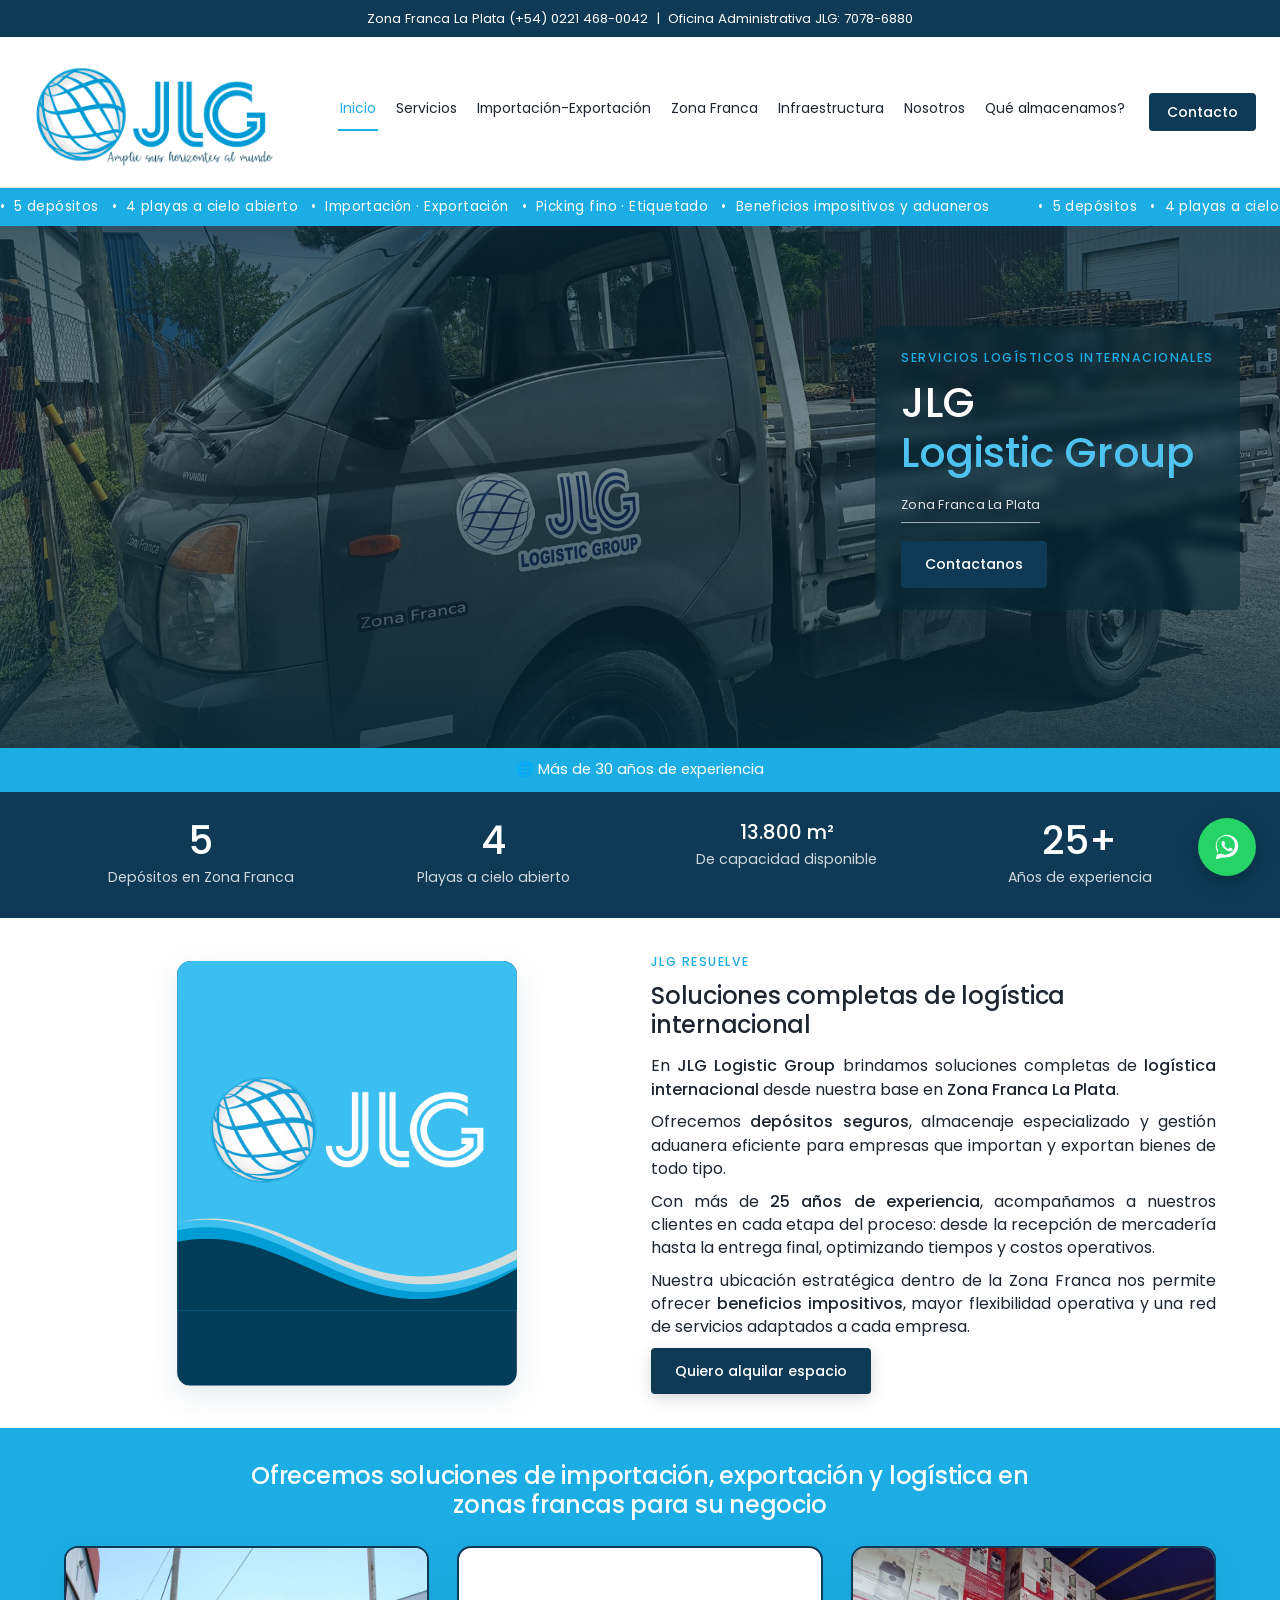
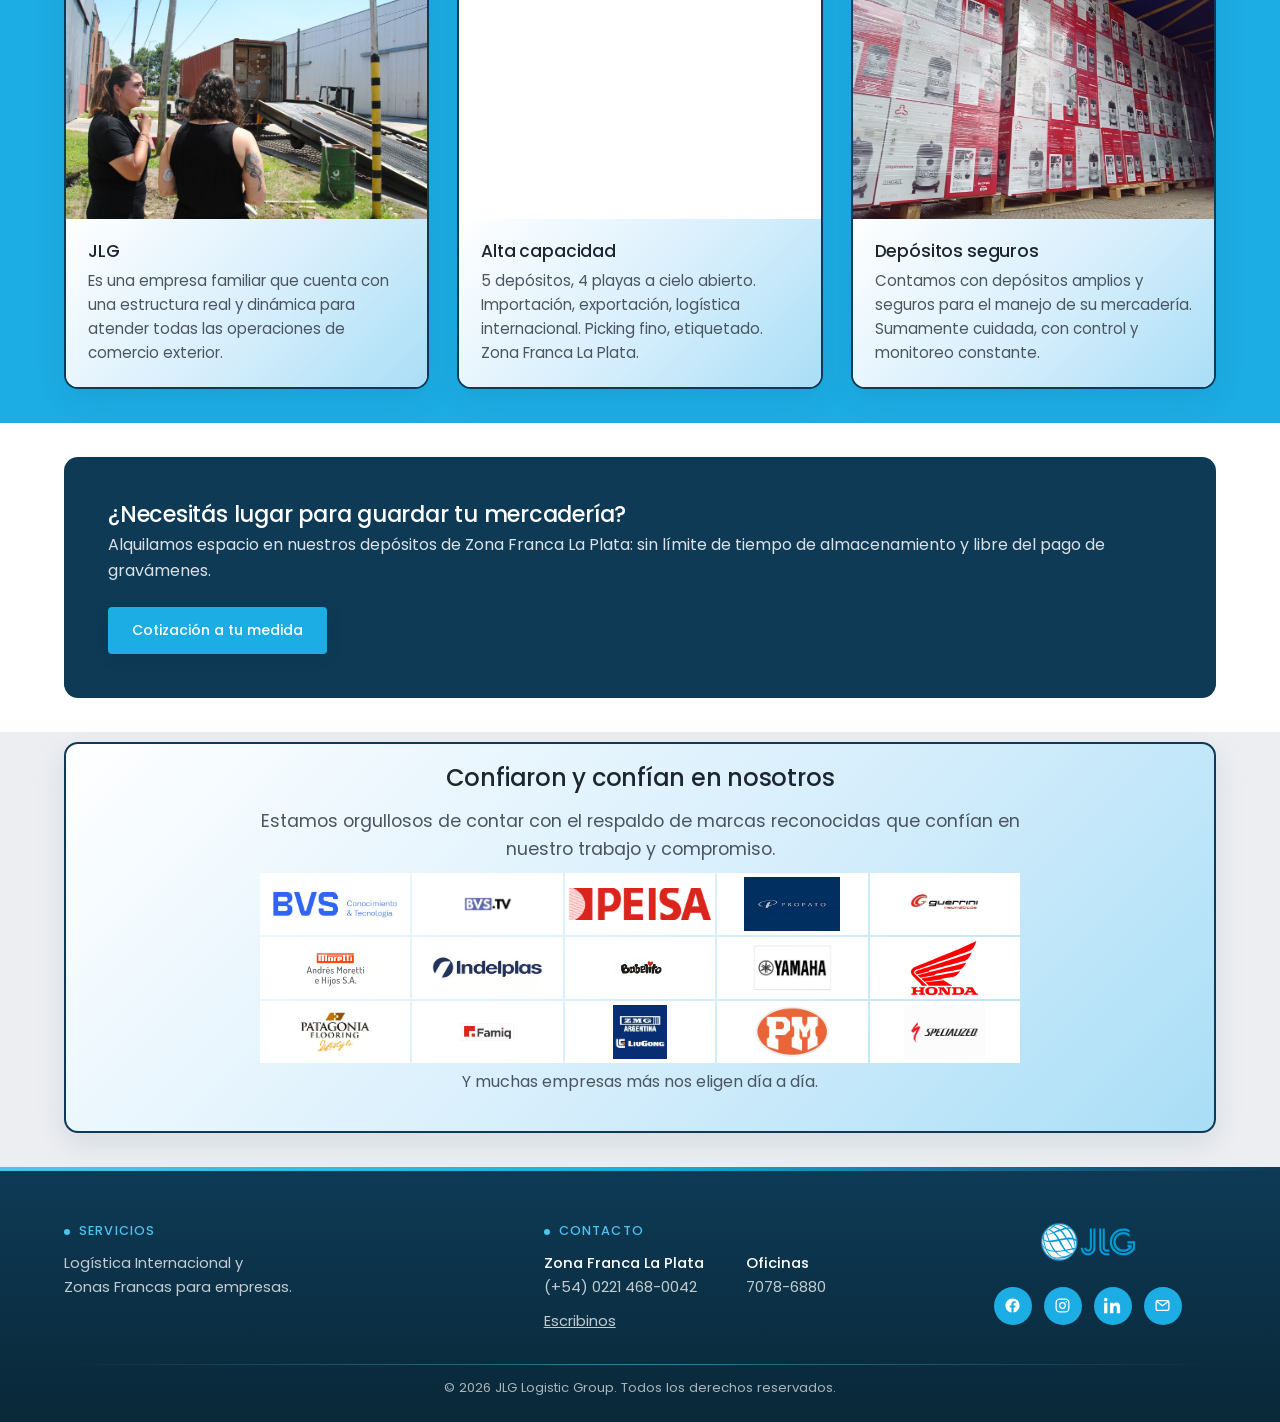
==== index.html @ 5d058553 "Renombra el link de navegacion Almacenamos a 'Que almacenamos?'" ====
<!doctype html>
<html lang="es-AR">
<head>
<meta charset="UTF-8">
<meta name="viewport" content="width=device-width, initial-scale=1.0">
<title>JLG Logistic Group | Depósitos en Zona Franca La Plata</title>
<meta name="description" content="JLG Logistic Group: alquiler de espacio en depósitos, logística internacional, importación y exportación en Zona Franca La Plata. Más de 25 años de experiencia.">
<link rel="preconnect" href="https://fonts.googleapis.com">
<link href="https://fonts.googleapis.com/css2?family=Poppins:wght@400;500;600;700;800&family=Sacramento&display=swap" rel="stylesheet">
<link rel="stylesheet" href="css/style.css">
</head>
<body>

<div class="topbar">
  <div class="container">
    <div>Zona Franca La Plata (+54) 0221 468-0042 &nbsp;|&nbsp; Oficina Administrativa JLG: 7078-6880</div>
  </div>
</div>

<header class="site-header">
  <div class="container">
    <a href="index.html" class="brand">
      <img src="assets/img/logo/logo-nav.png" alt="JLG Logistic Group">
    </a>
    <button class="nav-toggle" aria-label="Abrir menú">
      <span></span><span></span><span></span>
    </button>
    <nav class="main-nav">
      <div class="nav-row">
        <a href="index.html" class="active">Inicio</a>
        <a href="servicios.html">Servicios</a>
        <a href="importacion-exportacion.html">Importación-Exportación</a>
        <a href="zona-franca.html">Zona Franca</a>
        <a href="infraestructura.html">Infraestructura</a>
        <a href="nosotros.html">Nosotros</a>
        <a href="almacenamos.html">Qué almacenamos?</a>
        <a href="contacto.html">Contacto</a>
      </div>
    </nav>
  </div>
</header>

<div class="dolar-widget" id="dolarWidget">
  <div class="dolar-widget-head">💵 Dólar Mayorista</div>
  <div class="dolar-widget-row"><span>Compra</span><strong id="dolarCompra">--</strong></div>
  <div class="dolar-widget-row"><span>Venta</span><strong id="dolarVenta">--</strong></div>
  <div class="dolar-widget-foot" id="dolarFecha">Actualizando...</div>
</div>

<section class="hero" style="background-image:url('assets/img/hero/hero-camioneta.jpg');">
  <div class="hero-ribbon">
    <div class="marquee-track">
      <span>&bull;&nbsp; 5 depósitos &nbsp; &bull;&nbsp; 4 playas a cielo abierto &nbsp; &bull;&nbsp; Importación · Exportación &nbsp; &bull;&nbsp; Picking fino · Etiquetado &nbsp; &bull;&nbsp; Beneficios impositivos y aduaneros &nbsp;</span>
      <span>&bull;&nbsp; 5 depósitos &nbsp; &bull;&nbsp; 4 playas a cielo abierto &nbsp; &bull;&nbsp; Importación · Exportación &nbsp; &bull;&nbsp; Picking fino · Etiquetado &nbsp; &bull;&nbsp; Beneficios impositivos y aduaneros &nbsp;</span>
    </div>
  </div>
  <div class="container">
    <div class="hero-inner">
      <span class="eyebrow">Servicios Logísticos Internacionales</span>
      <h1>JLG<br><span class="accent">Logistic Group</span></h1>
      <p class="hero-subtitle">Zona Franca La Plata</p>
      <div class="hero-actions">
        <a href="contacto.html" class="btn btn-primary">Contactanos</a>
      </div>
    </div>
  </div>
</section>

<section class="info-bar">
  <div class="container">
    <ul class="info-bar-list">
      <li class="no-bullet">🌐 Más de 30 años de experiencia</li>
    </ul>
  </div>
</section>

<section class="section bg-blue-dark" style="padding: 30px 0;">
  <div class="container">
    <div class="stat-strip">
      <div class="stat"><div class="stat-num">5</div><div class="stat-label">Depósitos en Zona Franca</div></div>
      <div class="stat"><div class="stat-num">4</div><div class="stat-label">Playas a cielo abierto</div></div>
      <div class="stat"><div class="stat-num stat-num-sm">13.800 m²</div><div class="stat-label">De capacidad disponible</div></div>
      <div class="stat"><div class="stat-num">25+</div><div class="stat-label">Años de experiencia</div></div>
    </div>
  </div>
</section>

<section class="section">
  <div class="container">
    <div class="split">
      <div class="split-media">
        <img src="assets/img/logo/esta-es.svg" alt="JLG Logistic Group" style="max-width:340px; margin:0 auto; display:block;">
      </div>
      <div>
        <span class="eyebrow">JLG resuelve</span>
        <h2>Soluciones completas de logística internacional</h2>
        <div class="tight-text justify-text" style="line-height: 1.45;">
          <p>En <strong>JLG Logistic Group</strong> brindamos soluciones completas de <strong>logística internacional</strong> desde nuestra base en <strong>Zona Franca La Plata</strong>.</p>
          <p>Ofrecemos <strong>depósitos seguros</strong>, almacenaje especializado y gestión aduanera eficiente para empresas que importan y exportan bienes de todo tipo.</p>
          <p>Con más de <strong>25 años de experiencia</strong>, acompañamos a nuestros clientes en cada etapa del proceso: desde la recepción de mercadería hasta la entrega final, optimizando tiempos y costos operativos.</p>
          <p>Nuestra ubicación estratégica dentro de la Zona Franca nos permite ofrecer <strong>beneficios impositivos</strong>, mayor flexibilidad operativa y una red de servicios adaptados a cada empresa.</p>
        </div>
        <a href="almacenamos.html" class="btn btn-primary">Quiero alquilar espacio</a>
      </div>
    </div>
  </div>
</section>

<section class="section bg-blue">
  <div class="container">
    <div class="section-head">
      <h2>Ofrecemos soluciones de importación, exportación y logística en zonas francas para su negocio</h2>
    </div>
    <div class="grid grid-3">
      <div class="card card-accent">
        <img src="assets/img/galeria/duenos3.jpg" alt="Equipo JLG, empresa familiar">
        <div class="card-body">
          <h3>JLG</h3>
          <p>Es una empresa familiar que cuenta con una estructura real y dinámica para atender todas las operaciones de comercio exterior.</p>
        </div>
      </div>
      <div class="card card-accent">
        <video src="assets/video/almacenamiento.mp4" autoplay muted loop playsinline></video>
        <div class="card-body">
          <h3>Alta capacidad</h3>
          <p>5 depósitos, 4 playas a cielo abierto. Importación, exportación, logística internacional. Picking fino, etiquetado. Zona Franca La Plata.</p>
        </div>
      </div>
      <div class="card card-accent">
        <img src="assets/img/galeria/deposito-pallets-01.jpg" alt="Depósitos seguros">
        <div class="card-body">
          <h3>Depósitos seguros</h3>
          <p>Contamos con depósitos amplios y seguros para el manejo de su mercadería. Sumamente cuidada, con control y monitoreo constante.</p>
        </div>
      </div>
    </div>
  </div>
</section>

<section class="section">
  <div class="container">
    <div class="cta-banner">
      <div>
        <h3>¿Necesitás lugar para guardar tu mercadería?</h3>
        <p>Alquilamos espacio en nuestros depósitos de Zona Franca La Plata: sin límite de tiempo de almacenamiento y libre del pago de gravámenes.</p>
      </div>
      <a href="almacenamos.html" class="btn btn-blue">Cotización a tu medida</a>
    </div>
  </div>
</section>

<section class="section bg-gray" style="padding-top:10px;">
  <div class="container text-center">
    <div class="trust-card">
    <div class="section-head">
      <h2>Confiaron y confían en nosotros</h2>
      <p class="lead" style="margin:0 auto;">Estamos orgullosos de contar con el respaldo de marcas reconocidas que confían en nuestro trabajo y compromiso.</p>
    </div>
    <div class="brand-logo-grid">
      <div class="brand-logo"><img src="assets/img/marcas/bvs.avif" alt="BVS Conocimiento y Tecnología"></div>
      <div class="brand-logo"><img src="assets/img/marcas/bvs-tv.png" alt="BVS.TV"></div>
      <div class="brand-logo"><img src="assets/img/marcas/peisa.avif" alt="PEISA"></div>
      <div class="brand-logo"><img src="assets/img/marcas/propato.avif" alt="Propato"></div>
      <div class="brand-logo"><img src="assets/img/marcas/guerrini.avif" alt="Guerrini Neumáticos"></div>
      <div class="brand-logo" style="overflow:hidden;"><img src="assets/img/marcas/andres-moretti.avif" alt="Andrés Moretti e Hijos S.A." style="transform:scale(1.8);"></div>
      <div class="brand-logo"><img src="assets/img/marcas/indelplas.avif" alt="Indelplas"></div>
      <div class="brand-logo"><img src="assets/img/marcas/babelito.avif" alt="Babelito"></div>
      <div class="brand-logo"><img src="assets/img/marcas/yamaha.avif" alt="Yamaha"></div>
      <div class="brand-logo"><img src="assets/img/marcas/honda.svg" alt="Honda"></div>
      <div class="brand-logo"><img src="assets/img/marcas/patagonia-flooring.avif" alt="Patagonia Flooring"></div>
      <div class="brand-logo"><img src="assets/img/marcas/famiq.avif" alt="Famiq"></div>
      <div class="brand-logo"><img src="assets/img/marcas/zmg-liugong.avif" alt="ZMG LiuGong Argentina"></div>
      <div class="brand-logo"><img src="assets/img/marcas/pm.avif" alt="PM"></div>
      <div class="brand-logo"><img src="assets/img/marcas/specialized.avif" alt="Specialized"></div>
    </div>
    <p style="margin-top:6px; color:var(--text-soft);">Y muchas empresas más nos eligen día a día.</p>
    </div>
  </div>
</section>

<footer class="site-footer">
  <div class="container">
    <div class="footer-grid">
      <div>
        <h4>Servicios</h4>
        <p>Logística Internacional y<br>Zonas Francas para empresas.</p>
      </div>
      <div>
        <h4>Contacto</h4>
        <div class="footer-contact-split"><div><strong>Zona Franca La Plata</strong>(+54) 0221 468-0042</div><div><strong>Oficinas</strong>7078-6880</div></div>
        <p><a href="contacto.html" style="text-decoration:underline;">Escribinos</a></p>
      </div>
      <div>
        <div class="footer-logo"><img src="assets/img/logo/logo-principal.svg" alt="JLG"></div>
        <div class="footer-social">
          <a href="https://www.facebook.com/JLGZonaFranca" target="_blank" rel="noopener" aria-label="Facebook"><svg viewBox="0 0 24 24"><path d="M22 12.06C22 6.51 17.52 2 12 2S2 6.51 2 12.06c0 5 3.66 9.15 8.44 9.94v-7.03H7.9v-2.91h2.54V9.85c0-2.51 1.49-3.9 3.77-3.9 1.09 0 2.24.2 2.24.2v2.46h-1.26c-1.24 0-1.63.77-1.63 1.56v1.87h2.78l-.44 2.91h-2.34V22c4.78-.79 8.44-4.94 8.44-9.94Z"/></svg></a>
          <a href="https://www.instagram.com/jlg_zonafranca" target="_blank" rel="noopener" aria-label="Instagram"><svg viewBox="0 0 24 24"><rect x="3" y="3" width="18" height="18" rx="5" fill="none" stroke="white" stroke-width="1.8"/><circle cx="12" cy="12" r="4" fill="none" stroke="white" stroke-width="1.8"/><circle cx="17.3" cy="6.7" r="1.1" stroke="none"/></svg></a>
          <a href="https://www.linkedin.com/company/107003722" target="_blank" rel="noopener" aria-label="LinkedIn"><svg viewBox="0 0 24 24"><path d="M4.98 3.5C4.98 4.88 3.87 6 2.5 6S0 4.88 0 3.5 1.12 1 2.5 1s2.48 1.12 2.48 2.5ZM.22 8.25h4.56V23H.22V8.25ZM8.5 8.25h4.37v2.02h.06c.61-1.15 2.1-2.37 4.32-2.37 4.62 0 5.47 3.04 5.47 6.99V23h-4.56v-6.86c0-1.64-.03-3.75-2.29-3.75-2.29 0-2.64 1.79-2.64 3.63V23H8.5V8.25Z"/></svg></a>
          <a href="mailto:jlgdeposito@clientes.iwinds.com.ar" aria-label="Email"><svg viewBox="0 0 24 24"><rect x="3" y="5" width="18" height="14" rx="2" fill="none" stroke="white" stroke-width="1.8"/><path d="M4 6.5l8 6 8-6" fill="none" stroke="white" stroke-width="1.8" stroke-linecap="round" stroke-linejoin="round"/></svg></a>
        </div>
      </div>
    </div>
    <div class="footer-bottom">
      <span>© <span data-year>2026</span> JLG Logistic Group. Todos los derechos reservados.</span>
    </div>
  </div>
</footer>

<a class="whatsapp-float" href="https://wa.me/5492214680042" target="_blank" rel="noopener" aria-label="WhatsApp">
  <svg viewBox="0 0 32 32"><path d="M16.001 3C9.373 3 4 8.373 4 15c0 2.386.696 4.61 1.897 6.484L4 29l7.723-1.858A11.94 11.94 0 0 0 16.001 27C22.628 27 28 21.627 28 15S22.628 3 16.001 3zm0 21.7c-1.99 0-3.85-.56-5.43-1.53l-.39-.23-4.58 1.1 1.12-4.46-.25-.4a9.63 9.63 0 0 1-1.47-5.15c0-5.35 4.35-9.7 9.7-9.7 5.35 0 9.7 4.35 9.7 9.7 0 5.35-4.35 9.7-9.7 9.7zm5.32-7.27c-.29-.15-1.72-.85-1.99-.95-.27-.1-.46-.15-.66.15-.2.29-.76.95-.93 1.14-.17.2-.34.22-.63.07-.29-.15-1.22-.45-2.32-1.43-.86-.77-1.44-1.71-1.61-2-.17-.29-.02-.45.13-.6.13-.13.29-.34.44-.51.15-.17.2-.29.29-.49.1-.2.05-.37-.02-.51-.07-.15-.66-1.59-.9-2.18-.24-.57-.48-.49-.66-.5-.17-.01-.37-.01-.56-.01-.2 0-.51.07-.78.37-.27.29-1.02 1-1.02 2.44s1.05 2.83 1.19 3.02c.15.2 2.06 3.15 5 4.42.7.3 1.24.48 1.67.61.7.22 1.34.19 1.84.11.56-.08 1.72-.7 1.96-1.38.24-.68.24-1.26.17-1.38-.07-.12-.26-.2-.55-.34z"/></svg>
</a>

<script src="js/main.js"></script>
</body>
</html>
---- css/style.css ----
/* ==========================================================================
   JLG Logistic Group — Design system
   ========================================================================== */

:root {
  --blue: #1CADE4;
  --blue-light: #4FC3F0;
  --blue-pale: #E6F7FD;
  --blue-dark: #0E3A56;
  --blue-darker: #092838;
  --gray-bg: #ECEEF1;
  --gray-mid: #6B7785;
  --white: #FFFFFF;
  --text: #1C2530;
  --text-soft: #4A5561;
  --border: #DCE1E6;
  --radius: 14px;
  --radius-sm: 8px;
  --shadow: 0 10px 30px rgba(14, 58, 86, 0.10);
  --shadow-sm: 0 4px 14px rgba(14, 58, 86, 0.08);
  --font: 'Poppins', 'Segoe UI', Arial, sans-serif;
  --font-script: 'Sacramento', cursive;
  --container: 1200px;
}

* { box-sizing: border-box; }
html { scroll-behavior: smooth; }

body {
  margin: 0;
  font-family: var(--font);
  color: var(--text);
  background: var(--white);
  line-height: 1.6;
  -webkit-font-smoothing: antialiased;
}

img { max-width: 100%; display: block; }
a { color: inherit; text-decoration: none; }
ul { margin: 0; padding: 0; list-style: none; }
h1, h2, h3, h4 { margin: 0 0 .6em; font-weight: 500; line-height: 1.2; letter-spacing: -.01em; }
strong, b { font-weight: 500; }
p { margin: 0 0 1em; hyphens: auto; }
.justify-text p { text-align: justify; text-justify: inter-word; }

.container {
  width: 100%;
  max-width: var(--container);
  margin: 0 auto;
  padding: 0 24px;
}

/* ---------- Top info bar ---------- */
.topbar {
  background: var(--blue-dark);
  color: var(--white);
  font-size: .82rem;
}
.topbar .container {
  display: flex;
  justify-content: center;
  align-items: center;
  flex-wrap: wrap;
  gap: 6px;
  padding-top: 8px;
  padding-bottom: 8px;
}
.topbar a { color: var(--white); }
.topbar .topbar-usd { opacity: .9; white-space: nowrap; }

/* Animated ribbon overlaid on hero images */
.hero-ribbon {
  position: absolute;
  top: 0; left: 0; right: 0;
  z-index: 3;
  background: var(--blue);
  height: 38px;
  overflow: hidden;
}
.hero-ribbon > span {
  position: absolute;
  top: 50%;
  left: -100%;
  transform: translateY(-50%);
  white-space: nowrap;
  color: var(--white);
  font-weight: 400;
  font-size: .85rem;
  letter-spacing: .03em;
  animation: topbar-marquee-right 16s linear infinite;
}
@keyframes topbar-marquee-right {
  from { left: -100%; }
  to   { left: 100%; }
}

/* Long-content marquee (duplicated track, seamless loop regardless of text length) */
.marquee-track {
  position: absolute;
  top: 50%;
  left: 0;
  display: flex;
  white-space: nowrap;
  transform: translateY(-50%);
  animation: marquee-scroll 22s linear infinite;
}
.marquee-track span {
  display: inline-block;
  padding-right: 40px;
  color: var(--white);
  font-weight: 400;
  font-size: .85rem;
  letter-spacing: .03em;
}
@keyframes marquee-scroll {
  from { transform: translateY(-50%) translateX(0); }
  to   { transform: translateY(-50%) translateX(-50%); }
}

/* ---------- Header / nav ---------- */
.site-header {
  background: var(--white);
  border-bottom: 1px solid var(--border);
  position: sticky;
  top: 0;
  z-index: 100;
}
.site-header .container {
  display: flex;
  align-items: center;
  justify-content: space-between;
  padding-top: 10px;
  padding-bottom: 10px;
  gap: 20px;
  max-width: 1320px;
}
.brand {
  display: flex;
  align-items: center;
  gap: 10px;
}
.brand img { height: 130px; width: auto; }

nav.main-nav {
  display: flex;
  flex-direction: column;
  align-items: flex-end;
  gap: 6px;
}
.nav-row {
  display: flex;
  gap: 16px;
  flex-wrap: wrap;
  justify-content: flex-end;
}
.nav-row a {
  font-size: .87rem;
  font-weight: 400;
  color: var(--text);
  white-space: nowrap;
  padding: 4px 2px;
  border-bottom: 2px solid transparent;
  transition: color .15s, border-color .15s;
}
.nav-row a:hover,
.nav-row a.active {
  color: var(--blue);
  border-color: var(--blue);
}
.nav-row a:last-child {
  background: var(--blue-dark);
  color: var(--white);
  font-weight: 500;
  padding: 8px 18px;
  border-radius: 4px;
  border-bottom: none;
  margin-left: 6px;
}
.nav-row a:last-child:hover,
.nav-row a:last-child.active {
  background: var(--blue);
  color: var(--white);
  border-bottom: none;
}

.nav-toggle {
  display: none;
  background: none;
  border: none;
  cursor: pointer;
  padding: 8px;
}
.nav-toggle span {
  display: block;
  width: 26px;
  height: 3px;
  background: var(--blue-dark);
  margin: 5px 0;
  border-radius: 2px;
}

/* ---------- Buttons ---------- */
.btn {
  display: inline-flex;
  align-items: center;
  justify-content: center;
  gap: 8px;
  padding: 10px 22px;
  border-radius: 4px;
  font-weight: 500;
  font-size: .88rem;
  cursor: pointer;
  border: 2px solid transparent;
  box-shadow: 0 4px 14px rgba(9, 40, 56, .18);
  transition: transform .15s ease, box-shadow .15s ease, background .15s ease, color .15s ease;
}
.btn:hover { transform: translateY(-2px); box-shadow: 0 8px 20px rgba(9, 40, 56, .24); }
.btn-primary {
  background: var(--blue-dark);
  color: var(--white);
}
.btn-primary:hover { background: var(--blue); box-shadow: var(--shadow); }
.btn-light {
  background: var(--white);
  color: var(--blue-dark);
}
.btn-light:hover { box-shadow: var(--shadow); }
.btn-outline {
  background: transparent;
  border-color: var(--white);
  color: var(--white);
}
.btn-outline:hover { background: var(--white); color: var(--blue-dark); }
.btn-blue {
  background: var(--blue);
  color: var(--white);
}
.btn-blue:hover { background: var(--blue-dark); box-shadow: var(--shadow); }

/* ---------- Sections / helpers ---------- */
.section { padding: 34px 0; }
.section-tight { padding: 30px 0; }
.bg-blue { background: var(--blue); color: var(--white); }
.bg-blue-dark { background: var(--blue-dark); color: var(--white); }
.bg-gray { background: var(--gray-bg); }
.bg-pale { background: var(--blue-pale); }
.text-center { text-align: center; }
.eyebrow {
  text-transform: uppercase;
  letter-spacing: .12em;
  font-size: .78rem;
  font-weight: 500;
  color: var(--blue);
  margin-bottom: 10px;
  display: block;
}
.bg-blue .eyebrow, .bg-blue-dark .eyebrow { color: var(--white); opacity: .85; }
.lead {
  font-size: 1.1rem;
  color: var(--text-soft);
  max-width: 760px;
}
.section-head { max-width: 780px; margin: 0 auto 26px; text-align: center; }
.section-head.left { margin-left: 0; text-align: left; }
.section-head.boxed {
  max-width: 980px;
  margin-bottom: 12px;
  background: var(--blue-dark);
  color: var(--white);
  border: 1px solid var(--blue-darker);
  border-radius: var(--radius);
  box-shadow: 0 10px 30px rgba(9,40,56,.3);
  padding: 26px 36px;
}
.section-head.boxed p { color: rgba(255,255,255,.9); line-height: 1.45; }
.section-head.boxed strong { color: var(--white); }
.section-head.boxed h2 {
  position: relative;
  padding-bottom: 16px;
  margin-bottom: 16px;
}
.section-head.boxed h2::after {
  content: "";
  position: absolute;
  bottom: 0; left: 0;
  width: 100%; height: 1px;
  background: linear-gradient(90deg, transparent, rgba(255,255,255,.85) 50%, transparent);
}

/* ---------- Hero ---------- */
.hero {
  position: relative;
  min-height: 560px;
  display: flex;
  align-items: center;
  color: var(--white);
  background-size: cover;
  background-position: center;
  overflow: hidden;
}
.hero::before {
  content: "";
  position: absolute;
  inset: 0;
  background: linear-gradient(180deg, rgba(9,40,56,.78) 0%, rgba(9,40,56,.55) 45%, rgba(9,40,56,.85) 100%);
}
.hero .container { position: relative; z-index: 1; display: flex; justify-content: flex-end; }
.hero-inner {
  max-width: 440px;
  background: rgba(9, 40, 56, .55);
  backdrop-filter: blur(6px);
  -webkit-backdrop-filter: blur(6px);
  padding: 22px 26px;
  border-radius: 6px;
  margin-right: -24px;
}
.hero h1 {
  font-size: clamp(1.8rem, 3.5vw, 2.6rem);
  margin-bottom: .3em;
}
.hero .accent {
  color: var(--blue-light);
}
.hero-list {
  margin: 20px 0 26px;
  font-size: .9rem;
}
.hero-list li { margin-bottom: 6px; padding-left: 22px; position: relative; }
.hero-list li::before {
  content: "";
  position: absolute;
  left: 0; top: 3px;
  width: 14px; height: 14px;
  background-image: url('../assets/img/vineta-jlg.svg');
  background-size: contain;
  background-repeat: no-repeat;
}
.hero-subtitle {
  display: inline-block;
  font-size: .8rem;
  color: rgba(255,255,255,.85);
  margin: -4px 0 18px;
  padding-bottom: 7px;
  letter-spacing: .02em;
  border-bottom: 1px solid rgba(255,255,255,.6);
}
.hero-actions { display: flex; gap: 14px; flex-wrap: wrap; }

/* Celeste info bar below the homepage hero image */
.info-bar {
  background: var(--blue);
  padding: 10px 0;
}
.info-bar-list {
  display: flex;
  flex-wrap: wrap;
  justify-content: center;
  gap: 10px 36px;
}
.info-bar-list li {
  position: relative;
  padding-left: 20px;
  color: var(--white);
  font-size: .92rem;
}
.info-bar-list li::before {
  content: "";
  position: absolute;
  left: 0; top: 1px;
  width: 14px; height: 14px;
  background-image: url('../assets/img/vineta-jlg.svg');
  background-size: contain;
  background-repeat: no-repeat;
}
.info-bar-list li.no-bullet {
  padding-left: 0;
}
.info-bar-list li.no-bullet::before {
  display: none;
}

.page-hero {
  position: relative;
  padding: 64px 0 44px;
  display: flex;
  align-items: center;
  color: var(--white);
  background-size: cover;
  background-position: center;
  overflow: hidden;
}
.page-hero::before {
  content: "";
  position: absolute;
  inset: 0;
  z-index: 1;
  background: linear-gradient(120deg, rgba(9,40,56,.88), rgba(28,173,228,.55));
}
.page-hero.light-overlay::before {
  background: linear-gradient(180deg, rgba(9,40,56,.35), rgba(9,40,56,.55));
}
.page-hero-video {
  position: absolute;
  inset: 0;
  z-index: 0;
  width: 100%;
  height: 100%;
  object-fit: cover;
}
.page-hero .container { position: relative; z-index: 2; }
.page-hero h1 { font-size: clamp(1.8rem, 3.5vw, 2.6rem); margin-bottom: .2em; }
.page-hero p { max-width: 700px; font-size: 1.05rem; opacity: .95; }
.page-hero.solid {
  background: var(--blue-dark);
}
.page-hero.solid::before { display: none; }

/* ---------- Cards ---------- */
.grid {
  display: grid;
  gap: 28px;
}
.grid-2 { grid-template-columns: repeat(2, 1fr); }
.grid-3 { grid-template-columns: repeat(3, 1fr); }
.grid-4 { grid-template-columns: repeat(4, 1fr); }

.card {
  background: var(--white);
  color: var(--text);
  border-radius: var(--radius);
  overflow: hidden;
  box-shadow: var(--shadow-sm);
  transition: transform .18s ease, box-shadow .18s ease;
}
.card:hover { transform: translateY(-4px); box-shadow: var(--shadow); }
.card-accent {
  border: 2px solid var(--blue-dark);
  box-shadow: var(--shadow);
}
.card-accent .card-body {
  background: linear-gradient(135deg, #ffffff 0%, #d6eefc 55%, #a9def6 100%);
}
.card-accent:hover { box-shadow: 0 16px 34px rgba(14, 58, 86, .3); }
.card img { width: 100%; aspect-ratio: 4/3; object-fit: cover; }
.card video { width: 100%; aspect-ratio: 4/3; object-fit: cover; display: block; }

.full-video { width: 100%; overflow: hidden; line-height: 0; }
.full-video video { width: 100%; max-height: 560px; object-fit: cover; display: block; }
.card-body { padding: 22px; }
.card-body h3 { font-size: 1.08rem; margin-bottom: .4em; }
.card-body p { color: var(--text-soft); font-size: .94rem; margin-bottom: 0; }

.icon-card {
  background: linear-gradient(135deg, #ffffff 0%, #d6eefc 55%, #a9def6 100%);
  color: var(--text);
  border-radius: var(--radius);
  border-top: 4px solid var(--blue-dark);
  padding: 28px 24px;
  box-shadow: var(--shadow-sm);
}
.icon-card .icon {
  width: 52px; height: 52px;
  border-radius: 50%;
  background: var(--blue-pale);
  display: flex; align-items: center; justify-content: center;
  margin-bottom: 16px;
  color: var(--blue);
  font-size: 1.4rem;
}
.icon-card h3 { font-size: 1.05rem; }
.icon-card ul li {
  position: relative;
  padding-left: 20px;
  margin-bottom: 8px;
  font-size: .93rem;
  color: var(--text-soft);
}
.icon-card ul li::before {
  content: "";
  position: absolute; left: 0; top: 5px;
  width: 12px; height: 12px;
  background-image: url('../assets/img/vineta-jlg.svg');
  background-size: contain;
  background-repeat: no-repeat;
}

/* Value pill chain (Confianza / Compromiso / Cercania style) */
.pill-row {
  display: flex;
  flex-wrap: wrap;
  gap: 18px;
  justify-content: center;
}
.pill {
  display: flex;
  align-items: center;
  gap: 14px;
  background: rgba(255,255,255,.06);
  border: 1px solid rgba(255,255,255,.18);
  border-radius: 999px;
  padding: 10px 26px 10px 10px;
}
.pill .dot {
  width: 46px; height: 46px;
  border-radius: 50%;
  background: var(--blue);
  flex-shrink: 0;
}
.pill span { font-weight: 500; letter-spacing: .03em; }

/* Stat / feature circles (Costos Bajos, Seguridad, etc.) */
.circle-row {
  display: flex;
  justify-content: center;
  gap: 30px;
  flex-wrap: wrap;
}
.circle-item { text-align: center; width: 170px; }
.circle-item .circle {
  width: 150px; height: 150px;
  border-radius: 50%;
  display: flex; align-items: center; justify-content: center;
  color: var(--white);
  font-weight: 500;
  font-size: 1.05rem;
  margin: 0 auto 12px;
  padding: 10px;
  text-align: center;
  line-height: 1.25;
}
.circle-item:nth-child(odd) .circle { background: var(--blue-dark); }
.circle-item:nth-child(even) .circle { background: var(--blue); }

/* Two column media/text */
.split {
  display: grid;
  grid-template-columns: 1fr 1fr;
  gap: 22px;
  align-items: center;
}
.split img { border-radius: var(--radius); box-shadow: var(--shadow); }

/* Gallery grid */
.gallery-grid {
  display: grid;
  grid-template-columns: repeat(3, 1fr);
  gap: 20px;
}
.gallery-grid a { display: block; border-radius: var(--radius); overflow: hidden; box-shadow: var(--shadow-sm); }
.gallery-grid img {
  width: 100%; height: 260px; object-fit: cover;
  transition: transform .3s ease;
}
.gallery-grid a:hover img { transform: scale(1.06); }

.trust-card {
  background: linear-gradient(135deg, #ffffff 0%, #d6eefc 55%, #a9def6 100%);
  border-radius: var(--radius);
  border: 2px solid var(--blue-dark);
  box-shadow: var(--shadow);
  padding: 20px 28px;
}
.trust-card .section-head { margin-bottom: 10px; }
.trust-card .section-head p { margin-bottom: 0; }

/* Trusted brand logos */
.tight-text p { margin-bottom: .6em; }

.brand-logo-grid {
  display: grid;
  grid-template-columns: repeat(5, 1fr);
  gap: 2px;
  max-width: 760px;
  margin: 0 auto;
}
.brand-logo {
  background: var(--white);
  padding: 4px;
  height: 62px;
  display: flex;
  align-items: center;
  justify-content: center;
}
.brand-logo img {
  max-width: 100%;
  max-height: 100%;
  object-fit: contain;
}

/* CTA banner */
.cta-banner {
  background: var(--blue-dark);
  color: var(--white);
  border-radius: var(--radius);
  padding: 44px;
  display: flex;
  align-items: center;
  justify-content: space-between;
  gap: 24px;
  flex-wrap: wrap;
}
.cta-banner h3 { margin-bottom: .2em; font-size: 1.4rem; }
.cta-banner p { margin: 0; opacity: .85; }

/* Stats strip (m2, depositos, etc.) */
.stat-strip {
  display: grid;
  grid-template-columns: repeat(4, 1fr);
  gap: 20px;
  text-align: center;
}
.stat-strip .stat-num {
  font-size: 2.4rem;
  font-weight: 500;
  color: var(--blue);
  line-height: 1;
  margin-bottom: 6px;
}
.stat-strip .stat-num.stat-num-sm { font-size: 1.25rem; }
.stat-strip .stat-label { font-size: .88rem; color: var(--text-soft); }
.bg-blue-dark .stat-strip .stat-num { color: var(--white); }
.bg-blue-dark .stat-strip .stat-label { color: rgba(255,255,255,.8); }

/* Team / people list */
.people-grid {
  display: flex;
  flex-direction: column;
  gap: 18px;
}
.people-row {
  display: flex;
  flex-wrap: wrap;
  justify-content: center;
  gap: 18px 20px;
}
.people-grid .person {
  flex: 0 1 calc(33.333% - 14px);
  min-width: 0;
  background: linear-gradient(135deg, #ffffff 0%, #d6eefc 55%, #a9def6 100%);
  border-top: 4px solid var(--blue-dark);
  border-radius: var(--radius-sm);
  box-shadow: var(--shadow-sm);
  padding: 16px 18px;
  text-align: center;
}
.people-grid .person h4 { margin-bottom: 2px; font-size: 1rem; }
.people-grid .person span { display: block; font-size: .82rem; line-height: 1.25; color: var(--text-soft); text-transform: uppercase; letter-spacing: .04em; }
.people-row-sub .person {
  flex-basis: calc(21% - 15px);
  padding: 12px 14px;
}
.people-row-sub .person h4 { font-size: .9rem; }
.people-row-sub .person span { font-size: .74rem; line-height: 1.2; }

/* Contact form */
.form-card {
  background: linear-gradient(135deg, #ffffff 0%, #d6eefc 55%, #a9def6 100%);
  color: var(--text);
  border-top: 4px solid var(--blue-dark);
  border-radius: var(--radius);
  padding: 34px;
  box-shadow: var(--shadow);
}
.form-group { margin-bottom: 18px; }
.form-group label { display: block; font-size: .88rem; font-weight: 500; margin-bottom: 6px; }
.form-group input,
.form-group textarea {
  width: 100%;
  padding: 12px 14px;
  border-radius: var(--radius-sm);
  border: 1px solid var(--border);
  font-family: var(--font);
  font-size: .95rem;
}
.form-group textarea { min-height: 110px; resize: vertical; }

/* Footer */
.site-footer {
  background: linear-gradient(180deg, var(--blue-dark) 0%, var(--blue-darker) 100%);
  color: var(--white);
  padding: 56px 0 24px;
  position: relative;
}
.site-footer::before {
  content: "";
  position: absolute;
  top: 0; left: 0; right: 0;
  height: 4px;
  background: linear-gradient(90deg, var(--blue-light), var(--blue) 50%, var(--blue-dark));
}
.footer-grid {
  position: relative;
  display: grid;
  grid-template-columns: 1.4fr 1.2fr .8fr;
  gap: 30px;
  padding-bottom: 16px;
}
.footer-grid::after {
  content: "";
  position: absolute;
  left: 0; right: 0; bottom: 0;
  height: 1px;
  background: linear-gradient(90deg, transparent, var(--blue-light) 50%, transparent);
  opacity: .55;
}
.footer-grid > div:last-child { text-align: center; }
.site-footer h4 {
  font-size: .8rem;
  text-transform: uppercase;
  letter-spacing: .09em;
  color: var(--blue-light);
  margin-bottom: 14px;
  position: relative;
  padding-left: 15px;
}
.site-footer h4::before {
  content: "";
  position: absolute;
  left: 0; top: 6px;
  width: 6px; height: 6px;
  border-radius: 50%;
  background: var(--blue-light);
}
.site-footer p { color: rgba(255,255,255,.75); font-size: .92rem; }
.footer-contact-split {
  display: flex;
  gap: 20px;
  margin-bottom: .8em;
  color: rgba(255,255,255,.75);
  font-size: .92rem;
  line-height: 1.5;
}
.footer-contact-split > div { flex: 1; }
.footer-contact-split strong { display: block; color: var(--white); font-weight: 500; margin-bottom: 2px; }
.footer-social { display: flex; justify-content: center; gap: 12px; margin-top: 14px; }
.footer-social a {
  width: 38px; height: 38px;
  border-radius: 50%;
  background: var(--blue);
  display: flex; align-items: center; justify-content: center;
  transition: background .15s;
}
.footer-social a:hover { background: var(--blue-dark); }
.footer-social a svg { width: 17px; height: 17px; fill: var(--white); }
.footer-bottom {
  padding-top: 12px;
  display: flex;
  justify-content: center;
  text-align: center;
  flex-wrap: wrap;
  gap: 10px;
  font-size: .82rem;
  color: rgba(255,255,255,.65);
}
.footer-logo { display: flex; justify-content: center; }
.footer-logo img { height: 38px; margin-bottom: 12px; }

/* WhatsApp float */
.whatsapp-float {
  position: fixed;
  bottom: 24px;
  right: 24px;
  width: 58px; height: 58px;
  background: #25D366;
  border-radius: 50%;
  display: flex; align-items: center; justify-content: center;
  box-shadow: 0 6px 20px rgba(0,0,0,.25);
  z-index: 200;
}
.whatsapp-float svg { width: 30px; height: 30px; fill: var(--white); }

/* Dollar rate widget */
.dolar-widget {
  position: fixed;
  top: 130px;
  right: 16px;
  z-index: 150;
  width: 112px;
  background: var(--white);
  border-radius: 6px;
  border-top: 2px solid var(--blue-dark);
  box-shadow: var(--shadow);
  padding: 6px 8px;
  opacity: 0;
  transform: translateY(-8px);
  pointer-events: none;
  transition: opacity .3s ease, transform .3s ease;
}
.dolar-widget.is-ready { opacity: 1; transform: translateY(0); pointer-events: auto; }
.dolar-widget-head {
  display: flex;
  align-items: center;
  gap: 3px;
  font-size: .52rem;
  font-weight: 600;
  text-transform: uppercase;
  letter-spacing: .02em;
  line-height: 1.15;
  color: var(--blue-dark);
  margin-bottom: 4px;
}
.dolar-widget-row {
  display: flex;
  justify-content: space-between;
  align-items: baseline;
  font-size: .62rem;
  color: var(--text);
  padding: 1px 0;
}
.dolar-widget-row span { color: var(--text-soft); }
.dolar-widget-row strong { font-size: .68rem; color: var(--blue-dark); }
.dolar-widget-foot {
  margin-top: 4px;
  padding-top: 4px;
  border-top: 1px solid var(--border);
  font-size: .5rem;
  color: var(--text-soft);
  text-align: right;
}
@media (max-width: 980px) {
  .dolar-widget { display: none; }
}

/* Product frame (Almacenamos) */
.product-frame {
  position: relative;
  background: var(--white);
  border: 2px solid var(--blue-pale);
  border-top: 6px solid var(--blue-dark);
  border-radius: var(--radius);
  box-shadow: var(--shadow);
  padding: 44px 50px;
}
.product-frame-head {
  text-align: center;
  max-width: 620px;
  margin: 0 auto 32px;
}
.product-list {
  display: grid;
  grid-template-columns: repeat(3, 1fr);
  gap: 16px 34px;
  max-width: 920px;
  margin: 0 auto;
}
.product-list li {
  position: relative;
  padding-left: 26px;
  font-weight: 500;
  color: var(--text);
}
.product-list li::before {
  content: "";
  position: absolute;
  left: 0; top: 4px;
  width: 14px; height: 14px;
  background-image: url('../assets/img/vineta-jlg.svg');
  background-size: contain;
  background-repeat: no-repeat;
}

/* Utility */
.mt-0 { margin-top: 0; }
.tag-badge {
  display: inline-block;
  background: var(--blue-pale);
  color: var(--blue-dark);
  border-radius: 999px;
  padding: 6px 16px;
  font-size: .82rem;
  font-weight: 500;
  margin-bottom: 14px;
}

/* ---------- Responsive ---------- */
@media (max-width: 980px) {
  .split { grid-template-columns: 1fr; }
  .split .split-media { order: -1; }
  .grid-3, .grid-4 { grid-template-columns: repeat(2, 1fr); }
  .footer-grid { grid-template-columns: 1fr; gap: 26px; }
  .stat-strip { grid-template-columns: repeat(2, 1fr); gap: 26px; }
  .gallery-grid { grid-template-columns: repeat(2, 1fr); }
  .people-grid .person { flex-basis: calc(50% - 10px); }
  .product-frame { padding: 34px 28px; }
  .product-list { grid-template-columns: repeat(2, 1fr); }
  .brand-logo-grid { grid-template-columns: repeat(4, 1fr); }
}

@media (max-width: 760px) {
  .site-header .container { flex-wrap: wrap; }
  .nav-toggle { display: block; }
  nav.main-nav {
    display: none;
    width: 100%;
    align-items: stretch;
    background: var(--white);
    border-top: 1px solid var(--border);
    padding-top: 10px;
  }
  nav.main-nav.open { display: flex; }
  .nav-row { flex-direction: column; gap: 2px; justify-content: flex-start; align-items: flex-start; }
  .nav-row a { padding: 10px 4px; width: 100%; }
  .nav-row a:last-child {
    width: 100%;
    text-align: center;
    margin: 10px 0 4px;
    padding: 12px 4px;
  }
  .grid-2, .grid-3, .grid-4 { grid-template-columns: 1fr; }
  .gallery-grid { grid-template-columns: 1fr; }
  .people-grid .person { flex-basis: 100%; }
  .product-frame { padding: 28px 20px; }
  .product-list { grid-template-columns: 1fr; gap: 12px; }
  .circle-row { gap: 18px; }
  .circle-item { width: 130px; }
  .circle-item .circle { width: 118px; height: 118px; font-size: .92rem; }
  .cta-banner { flex-direction: column; align-items: flex-start; }
  .stat-strip { grid-template-columns: repeat(2, 1fr); }
  .hero { min-height: 460px; }
  .section { padding: 30px 0; }
  .hero h1, .page-hero h1 { font-size: 1.5rem; }
  h2 { font-size: 1.25rem; }
  h3 { font-size: 1rem; }
  .hero-inner { max-width: 100%; margin-right: 0; padding: 18px 20px; background: rgba(9, 40, 56, .32); }
  .hero .eyebrow, .hero .hero-actions { display: none; }
  .page-hero { min-height: 300px !important; padding: 40px 0 30px; }
  .page-hero-video { object-position: center; }
  .brand-logo-grid { grid-template-columns: repeat(3, 1fr); }
  .hero-video-servicios { object-position: 20% center; }
  .hide-mobile { display: none; }
}

@media (max-width: 420px) {
  .hero h1, .page-hero h1 { font-size: 1.3rem; }
}
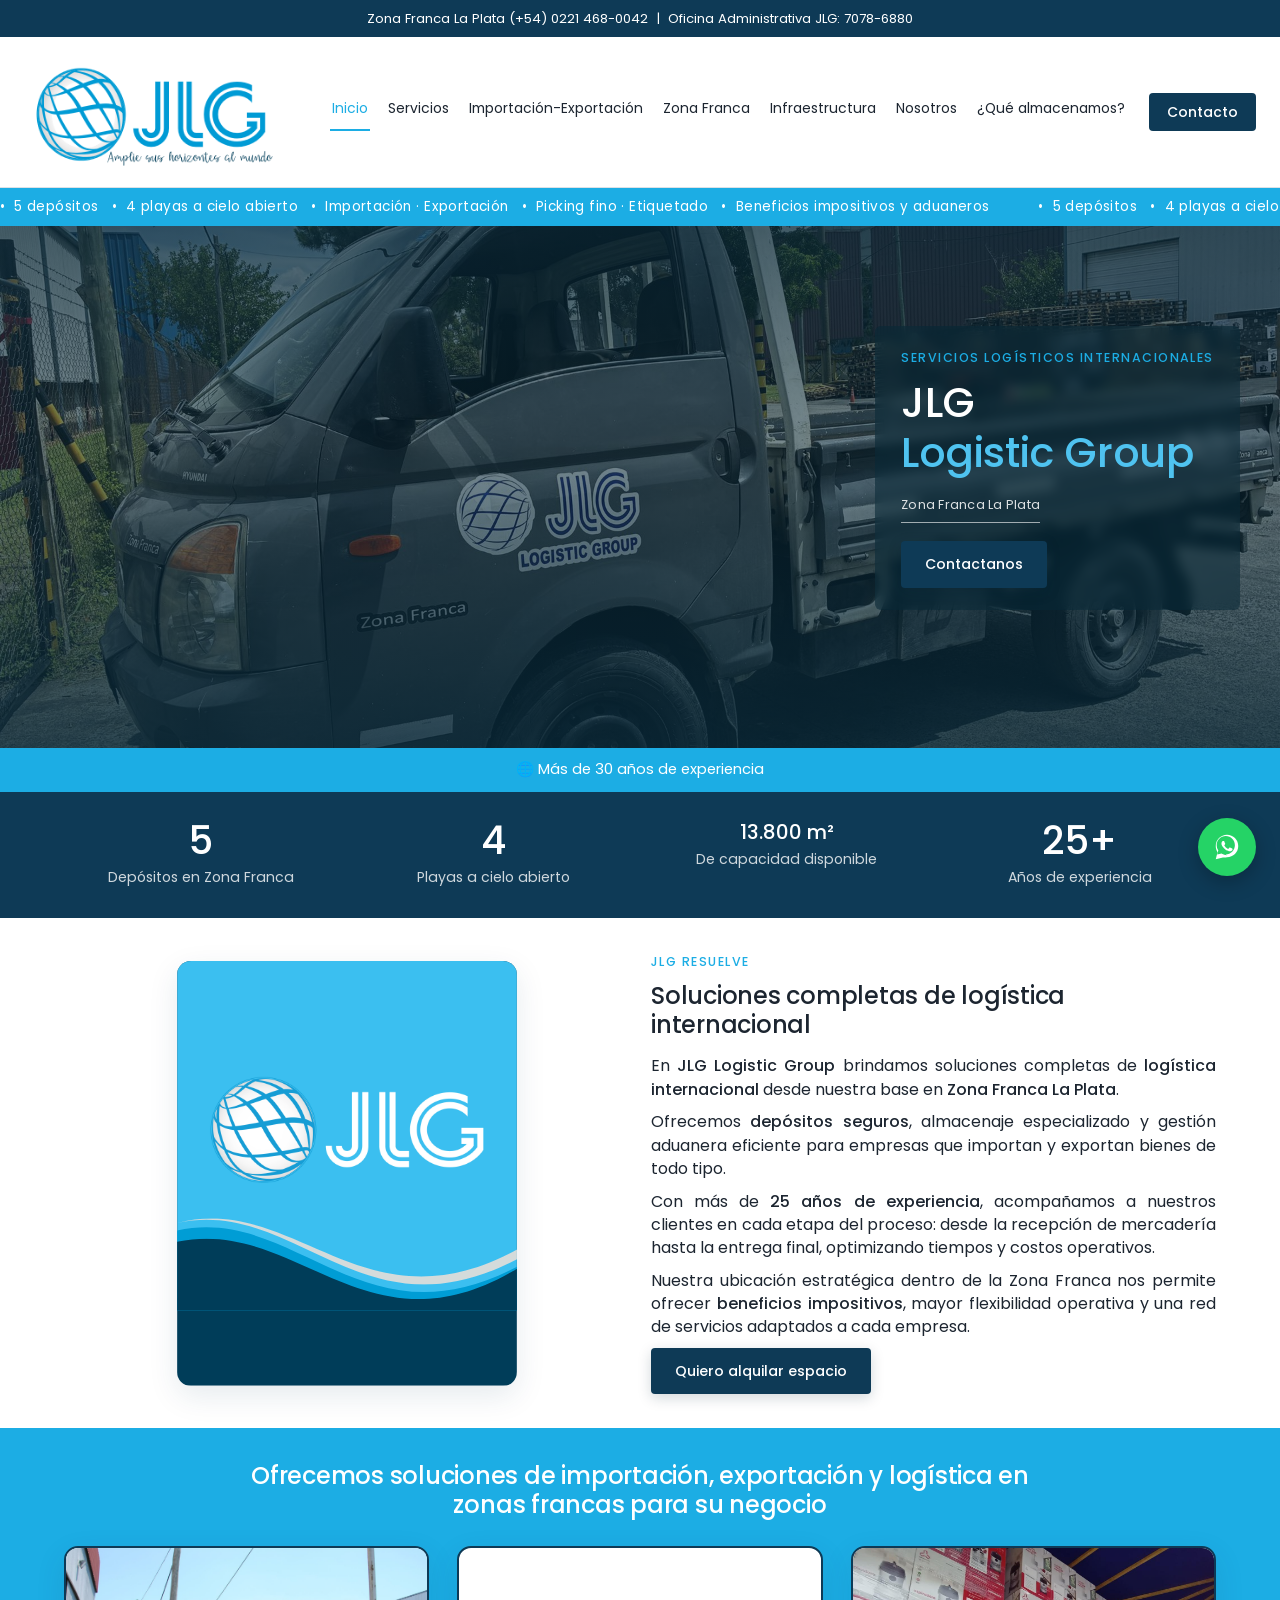
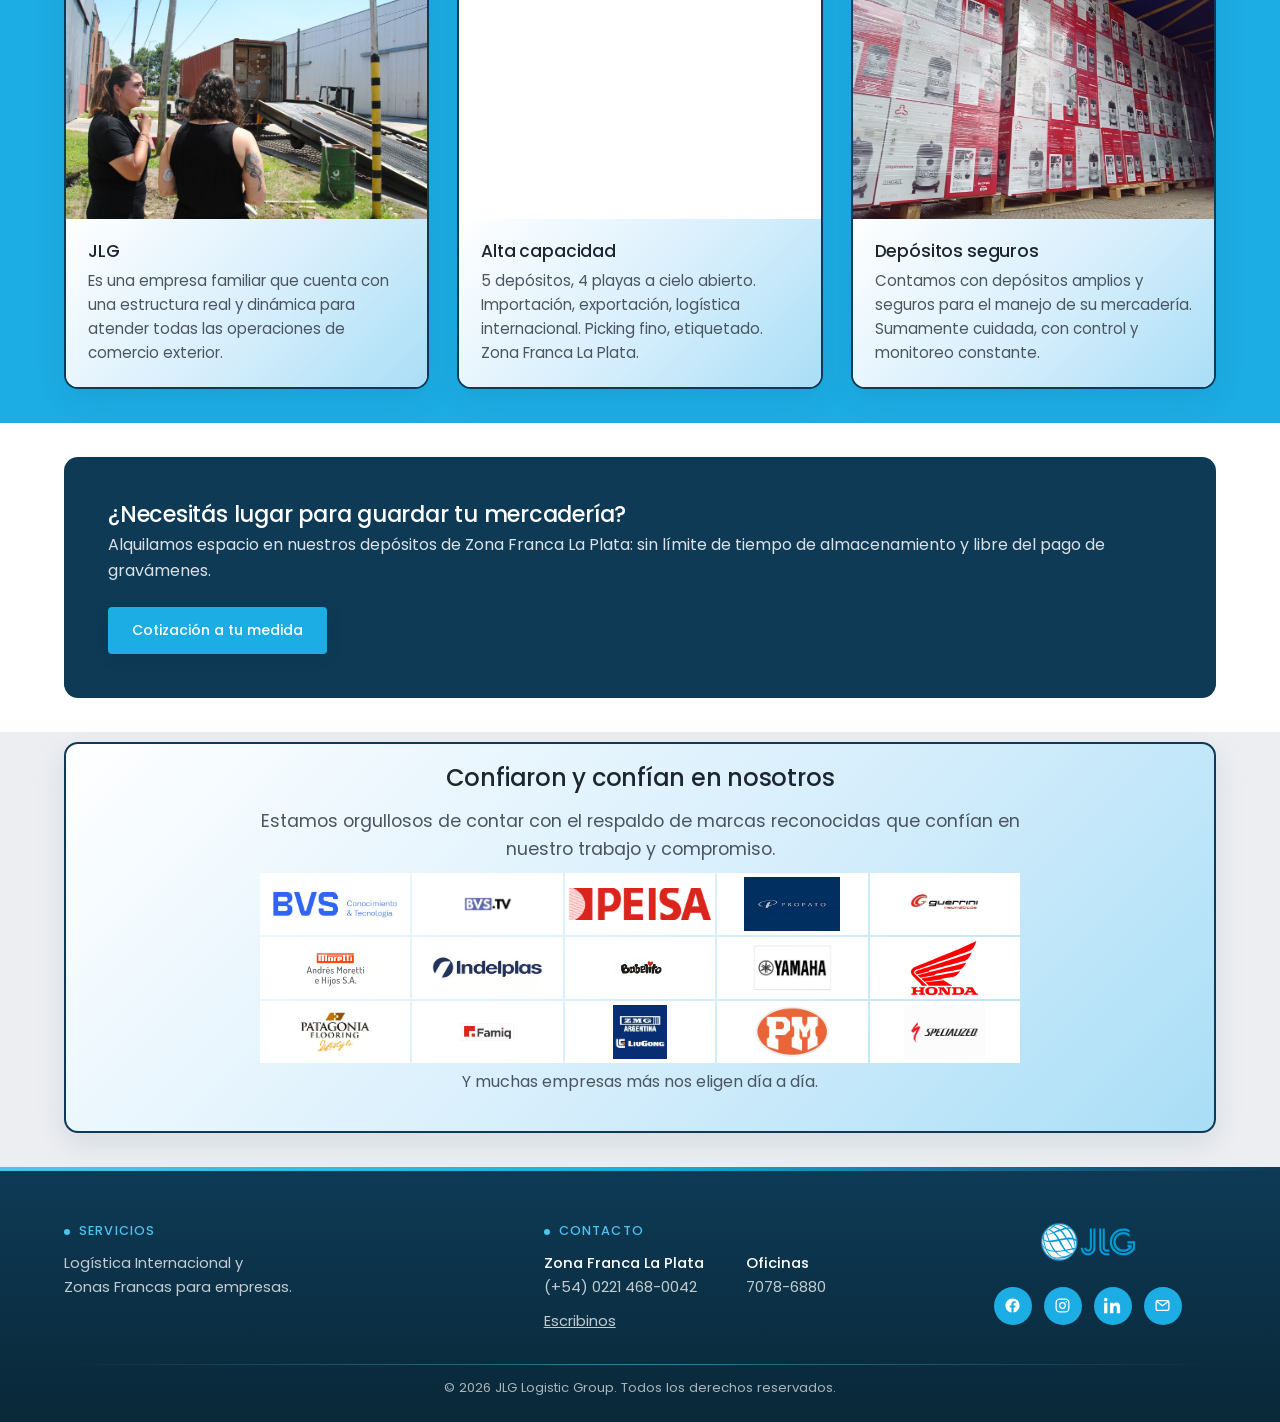
==== commit ae2f1cdc: "Agrega el signo de apertura de pregunta al link Almacenamos" ====
--- a/index.html
+++ b/index.html
@@ -33,7 +33,7 @@
         <a href="zona-franca.html">Zona Franca</a>
         <a href="infraestructura.html">Infraestructura</a>
         <a href="nosotros.html">Nosotros</a>
-        <a href="almacenamos.html">Qué almacenamos?</a>
+        <a href="almacenamos.html">¿Qué almacenamos?</a>
         <a href="contacto.html">Contacto</a>
       </div>
     </nav>
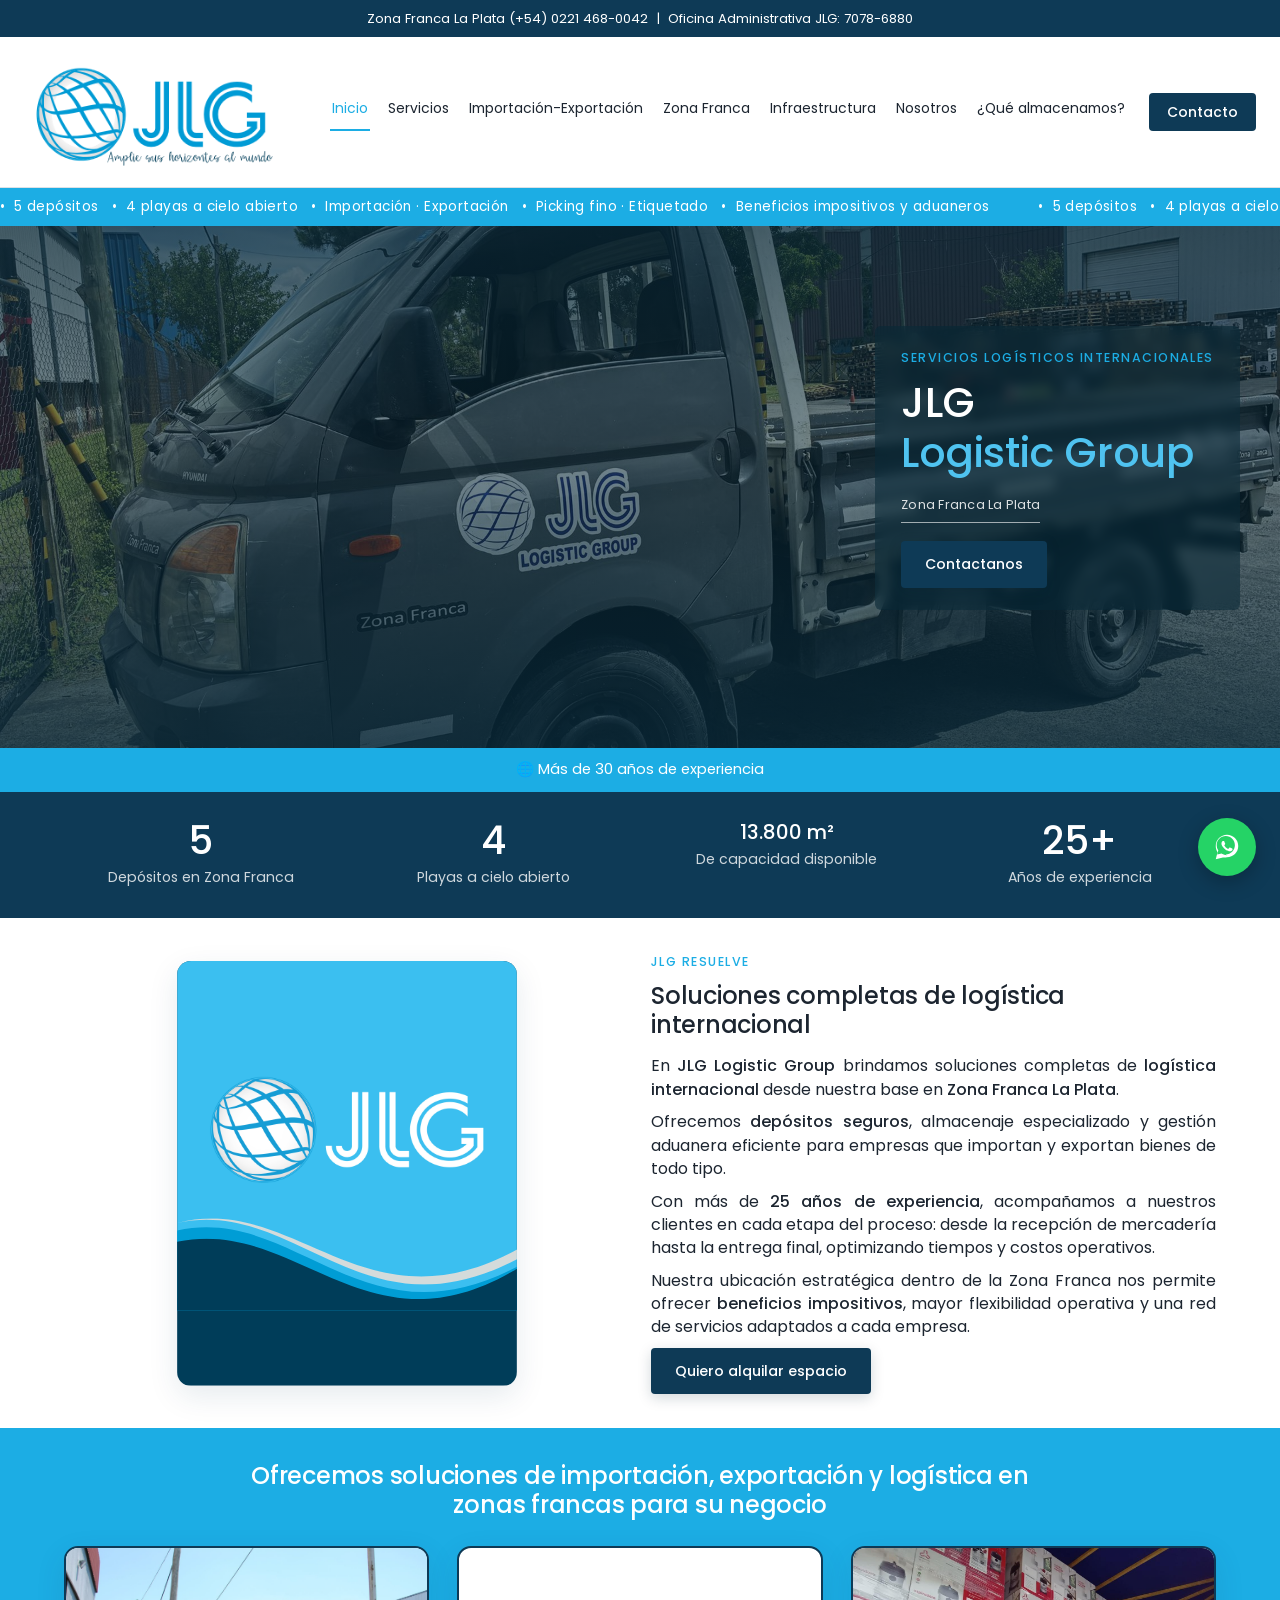
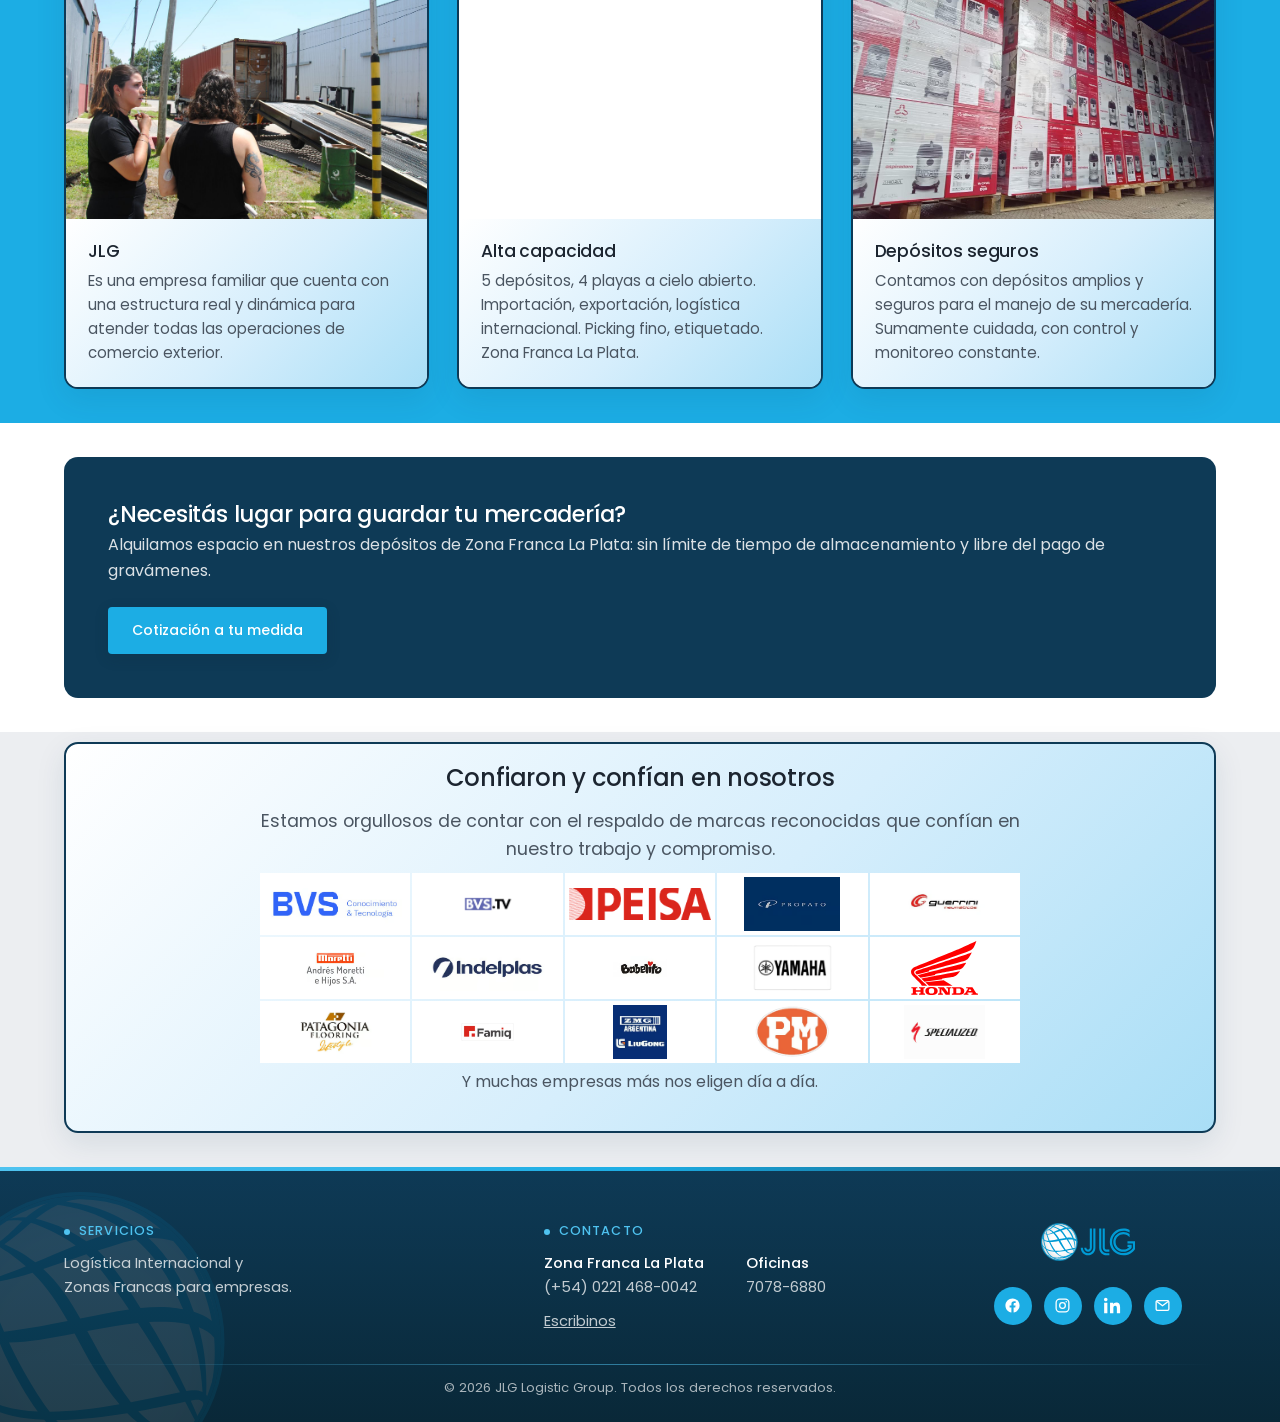
==== commit fbae3992: "Agrega marca de agua en el footer, agranda y centra iconos en almacenamos, ajustes mobile" ====
--- a/index.html
+++ b/index.html
@@ -179,6 +179,7 @@
 </section>
 
 <footer class="site-footer">
+  <img src="assets/img/vineta-jlg.svg" alt="" aria-hidden="true" class="footer-watermark">
   <div class="container">
     <div class="footer-grid">
       <div>
--- a/css/style.css
+++ b/css/style.css
@@ -87,7 +87,7 @@
   font-weight: 400;
   font-size: .85rem;
   letter-spacing: .03em;
-  animation: topbar-marquee-right 16s linear infinite;
+  animation: topbar-marquee-right 26s linear infinite;
 }
 @keyframes topbar-marquee-right {
   from { left: -100%; }
@@ -467,6 +467,12 @@
   color: var(--blue);
   font-size: 1.4rem;
 }
+.text-center .icon-card .icon {
+  width: 60px; height: 60px;
+  font-size: 1.6rem;
+  margin-left: auto;
+  margin-right: auto;
+}
 .icon-card h3 { font-size: 1.05rem; }
 .icon-card ul li {
   position: relative;
@@ -680,7 +686,19 @@
   color: var(--white);
   padding: 56px 0 24px;
   position: relative;
-}
+  overflow: hidden;
+}
+.footer-watermark {
+  position: absolute;
+  left: -70px;
+  bottom: -70px;
+  width: 300px;
+  height: 300px;
+  opacity: .1;
+  z-index: 0;
+  pointer-events: none;
+}
+.site-footer .container { position: relative; z-index: 1; }
 .site-footer::before {
   content: "";
   position: absolute;
@@ -928,6 +946,7 @@
   .brand-logo-grid { grid-template-columns: repeat(3, 1fr); }
   .hero-video-servicios { object-position: 20% center; }
   .hide-mobile { display: none; }
+  .footer-watermark { width: 200px; height: 200px; left: -50px; bottom: -50px; }
 }
 
 @media (max-width: 420px) {
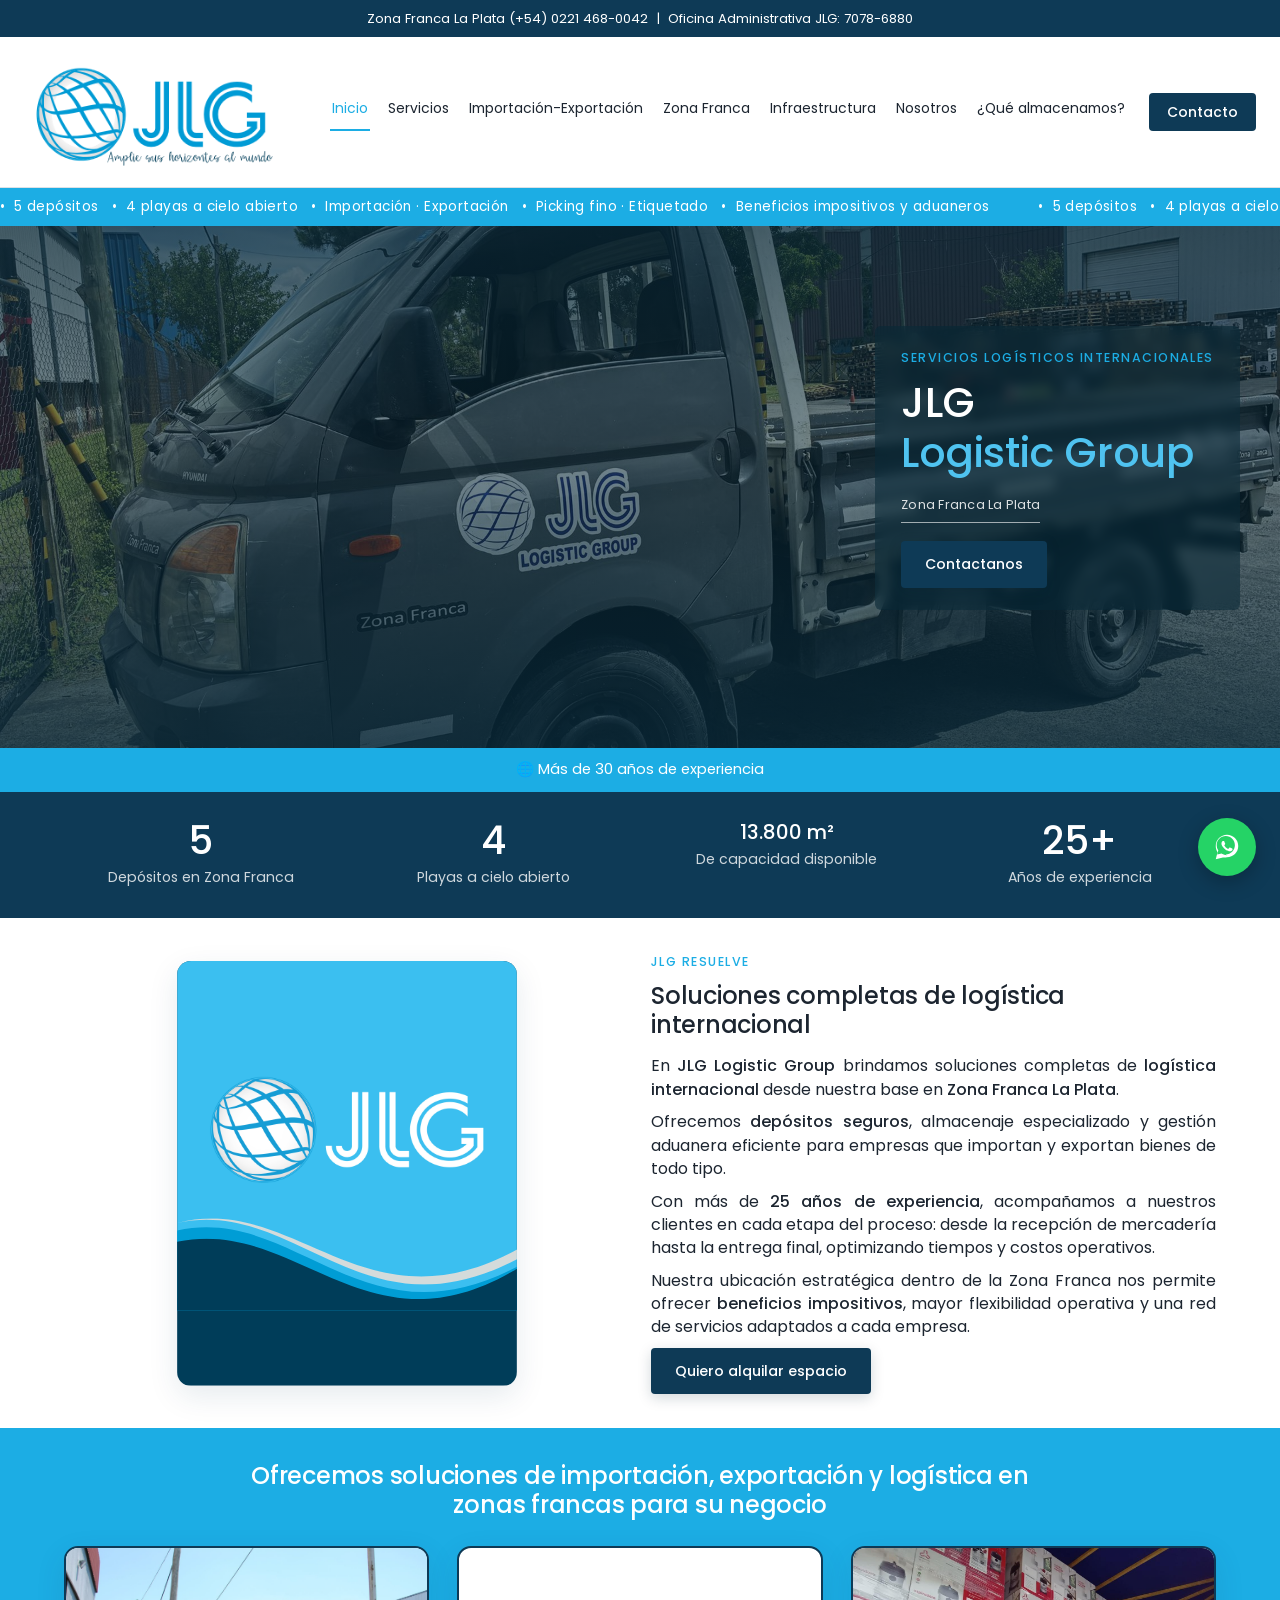
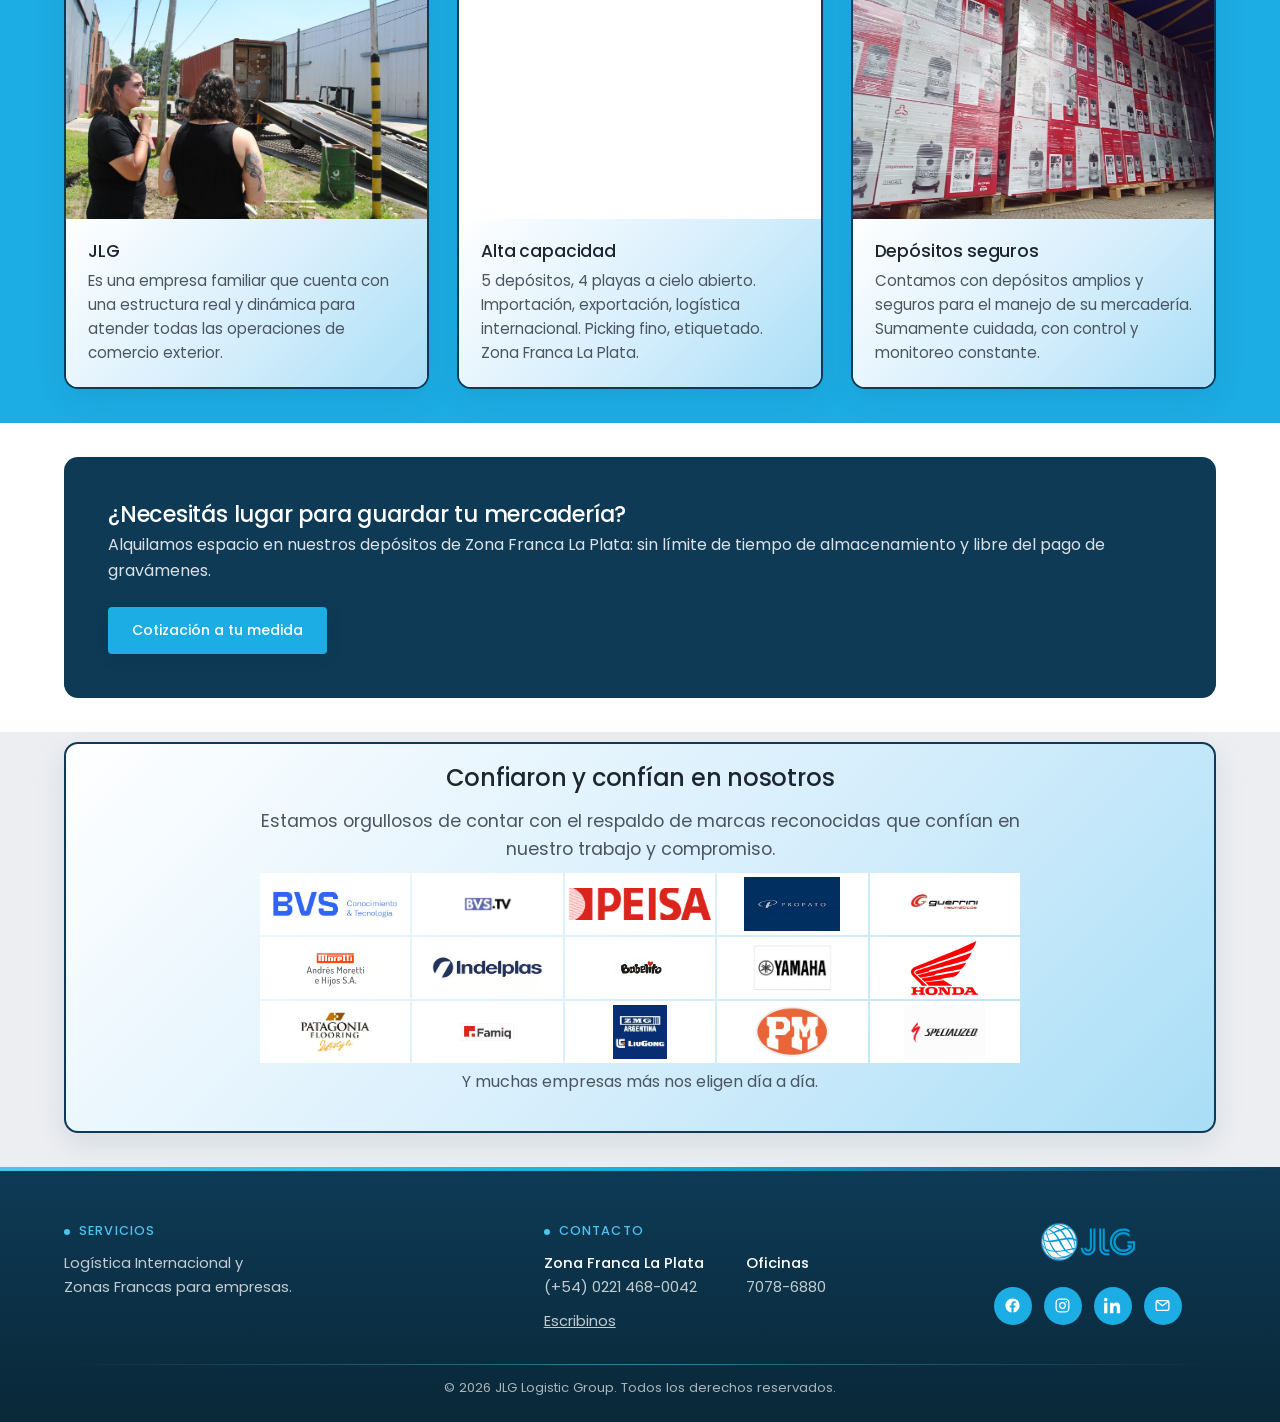
==== commit 01e87305: "Saca la marca de agua rota del footer y limita el guionado automatico solo al texto justificado" ====
--- a/index.html
+++ b/index.html
@@ -179,7 +179,6 @@
 </section>
 
 <footer class="site-footer">
-  <img src="assets/img/vineta-jlg.svg" alt="" aria-hidden="true" class="footer-watermark">
   <div class="container">
     <div class="footer-grid">
       <div>
--- a/css/style.css
+++ b/css/style.css
@@ -40,8 +40,8 @@
 ul { margin: 0; padding: 0; list-style: none; }
 h1, h2, h3, h4 { margin: 0 0 .6em; font-weight: 500; line-height: 1.2; letter-spacing: -.01em; }
 strong, b { font-weight: 500; }
-p { margin: 0 0 1em; hyphens: auto; }
-.justify-text p { text-align: justify; text-justify: inter-word; }
+p { margin: 0 0 1em; }
+.justify-text p { text-align: justify; text-justify: inter-word; hyphens: auto; }
 
 .container {
   width: 100%;
@@ -688,17 +688,6 @@
   position: relative;
   overflow: hidden;
 }
-.footer-watermark {
-  position: absolute;
-  left: -70px;
-  bottom: -70px;
-  width: 300px;
-  height: 300px;
-  opacity: .1;
-  z-index: 0;
-  pointer-events: none;
-}
-.site-footer .container { position: relative; z-index: 1; }
 .site-footer::before {
   content: "";
   position: absolute;
@@ -944,9 +933,9 @@
   .page-hero { min-height: 300px !important; padding: 40px 0 30px; }
   .page-hero-video { object-position: center; }
   .brand-logo-grid { grid-template-columns: repeat(3, 1fr); }
-  .hero-video-servicios { object-position: 20% center; }
+  .hero-video-servicios { display: none; }
+  .page-hero:has(.hero-video-servicios) { background: linear-gradient(135deg, var(--blue-dark) 0%, var(--blue) 100%); }
   .hide-mobile { display: none; }
-  .footer-watermark { width: 200px; height: 200px; left: -50px; bottom: -50px; }
 }
 
 @media (max-width: 420px) {
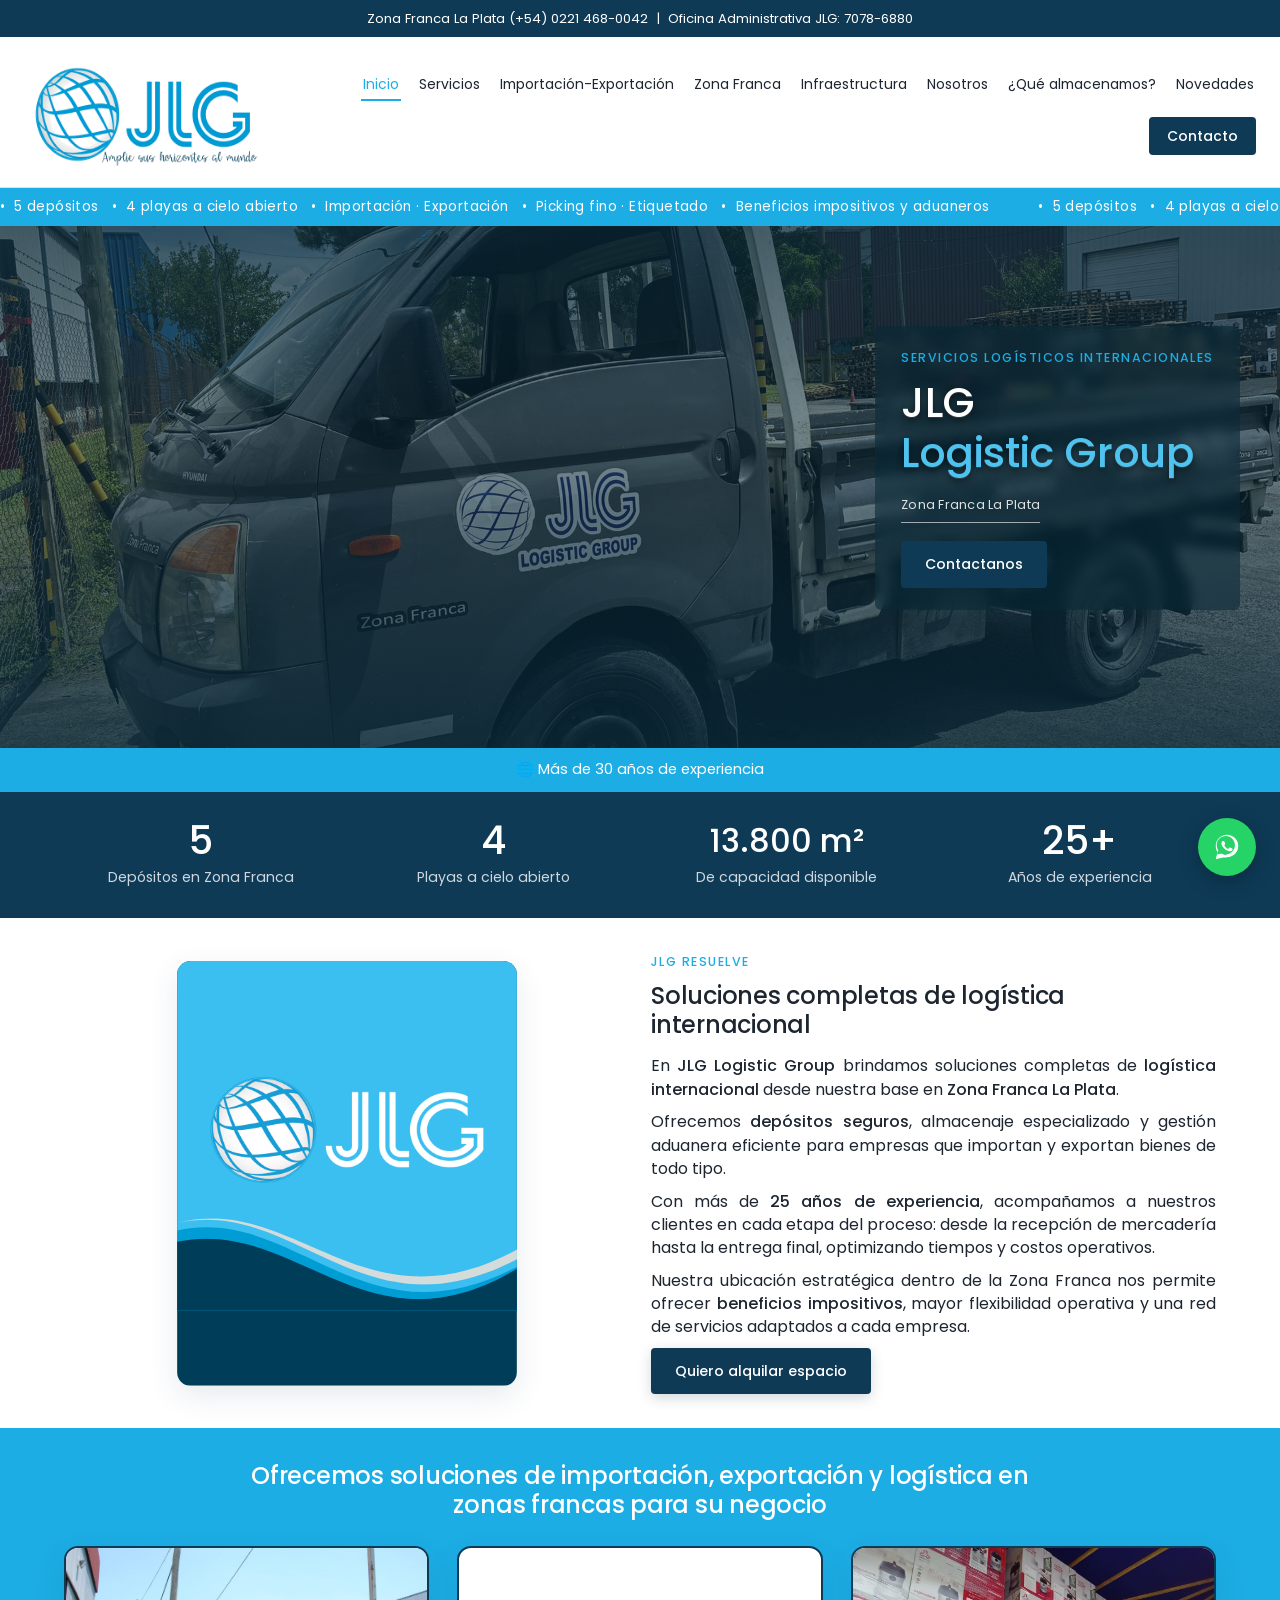
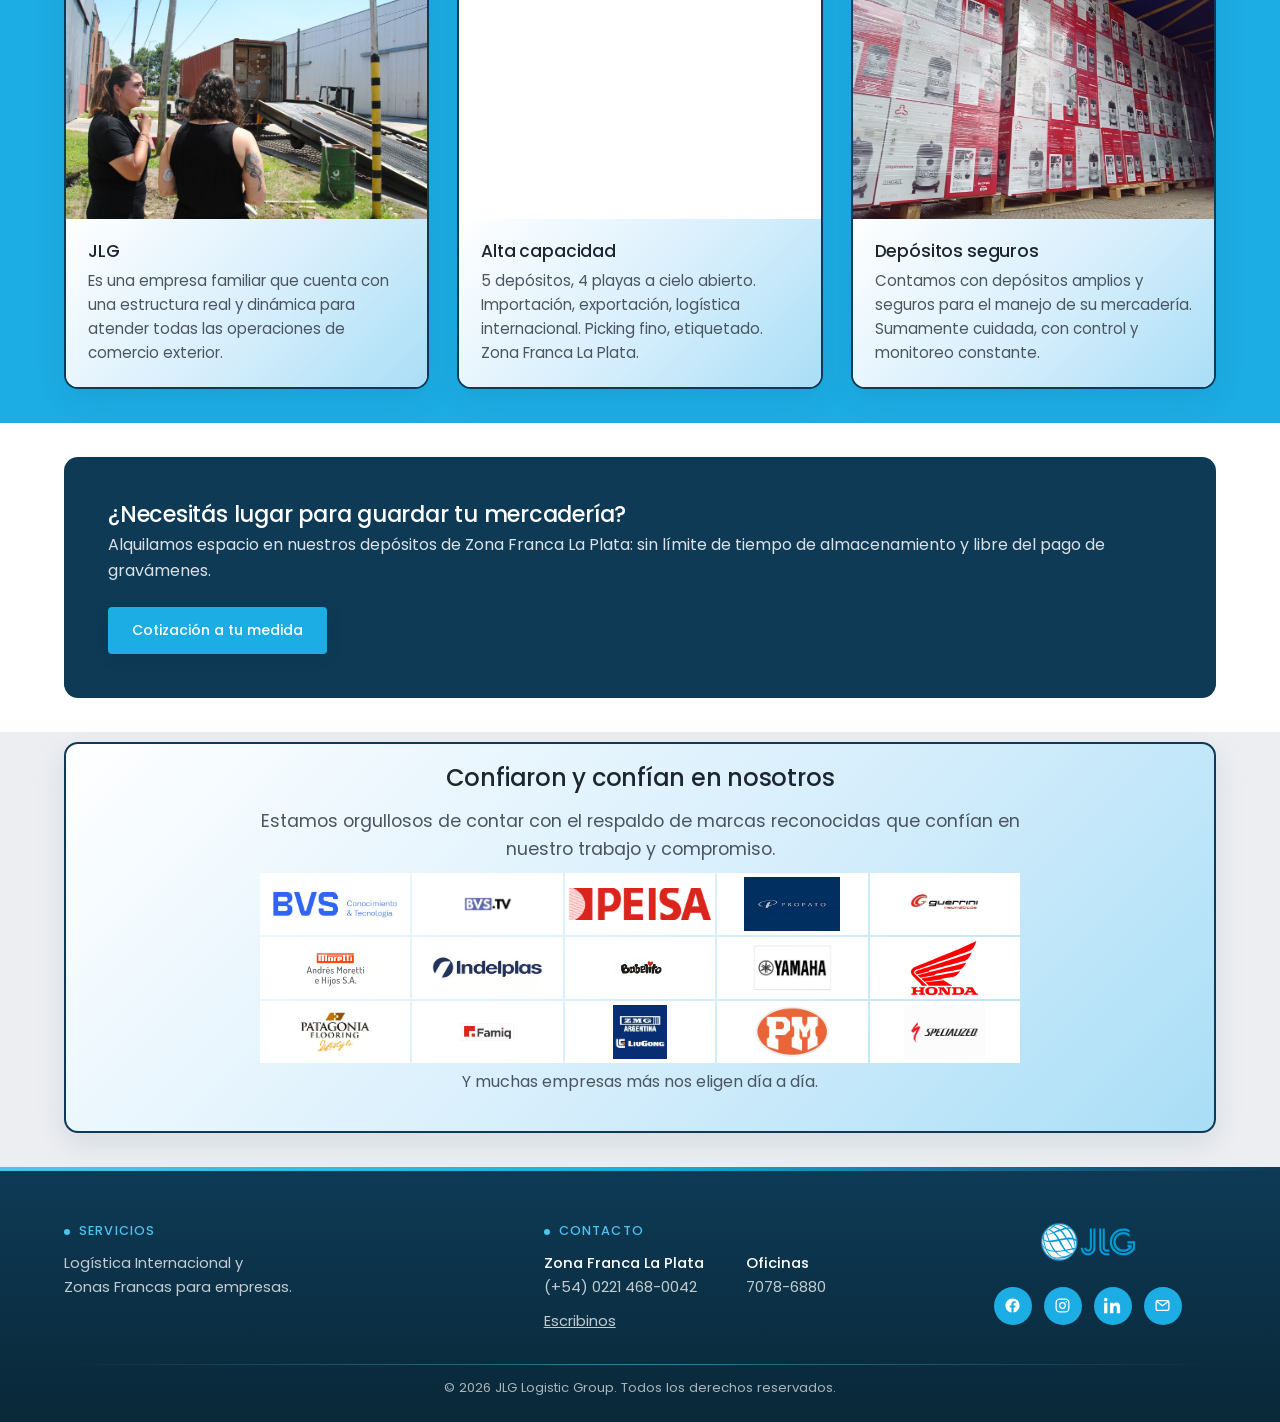
==== commit 6607c3f0: "Add Novedades page with July 2026 customs/postal regulation updates Summarizes recent decrees and re" ====
--- a/index.html
+++ b/index.html
@@ -34,6 +34,7 @@
         <a href="infraestructura.html">Infraestructura</a>
         <a href="nosotros.html">Nosotros</a>
         <a href="almacenamos.html">¿Qué almacenamos?</a>
+        <a href="novedades.html">Novedades</a>
         <a href="contacto.html">Contacto</a>
       </div>
     </nav>
--- a/css/style.css
+++ b/css/style.css
@@ -317,6 +317,7 @@
 .hero h1 {
   font-size: clamp(1.8rem, 3.5vw, 2.6rem);
   margin-bottom: .3em;
+  text-shadow: 0 1px 0 rgba(255,255,255,.12), 0 3px 6px rgba(0,0,0,.45), 0 10px 26px rgba(0,0,0,.4);
 }
 .hero .accent {
   color: var(--blue-light);
@@ -394,7 +395,7 @@
   position: absolute;
   inset: 0;
   z-index: 1;
-  background: linear-gradient(120deg, rgba(9,40,56,.88), rgba(28,173,228,.55));
+  background: linear-gradient(120deg, rgba(9,40,56,.62), rgba(28,173,228,.38));
 }
 .page-hero.light-overlay::before {
   background: linear-gradient(180deg, rgba(9,40,56,.35), rgba(9,40,56,.55));
@@ -408,7 +409,7 @@
   object-fit: cover;
 }
 .page-hero .container { position: relative; z-index: 2; }
-.page-hero h1 { font-size: clamp(1.8rem, 3.5vw, 2.6rem); margin-bottom: .2em; }
+.page-hero h1 { font-size: clamp(1.8rem, 3.5vw, 2.6rem); margin-bottom: .2em; text-shadow: 0 1px 0 rgba(255,255,255,.12), 0 3px 6px rgba(0,0,0,.45), 0 10px 26px rgba(0,0,0,.4); }
 .page-hero p { max-width: 700px; font-size: 1.05rem; opacity: .95; }
 .page-hero.solid {
   background: var(--blue-dark);
@@ -621,8 +622,12 @@
   color: var(--blue);
   line-height: 1;
   margin-bottom: 6px;
-}
-.stat-strip .stat-num.stat-num-sm { font-size: 1.25rem; }
+  min-height: 2.4rem;
+  display: flex;
+  align-items: center;
+  justify-content: center;
+}
+.stat-strip .stat-num.stat-num-sm { font-size: clamp(1.3rem, 4.5vw, 2rem); }
 .stat-strip .stat-label { font-size: .88rem; color: var(--text-soft); }
 .bg-blue-dark .stat-strip .stat-num { color: var(--white); }
 .bg-blue-dark .stat-strip .stat-label { color: rgba(255,255,255,.8); }
@@ -782,12 +787,12 @@
   top: 130px;
   right: 16px;
   z-index: 150;
-  width: 112px;
+  width: 88px;
   background: var(--white);
-  border-radius: 6px;
+  border-radius: 5px;
   border-top: 2px solid var(--blue-dark);
   box-shadow: var(--shadow);
-  padding: 6px 8px;
+  padding: 4px 6px;
   opacity: 0;
   transform: translateY(-8px);
   pointer-events: none;
@@ -797,30 +802,30 @@
 .dolar-widget-head {
   display: flex;
   align-items: center;
-  gap: 3px;
-  font-size: .52rem;
+  gap: 2px;
+  font-size: .46rem;
   font-weight: 600;
   text-transform: uppercase;
-  letter-spacing: .02em;
-  line-height: 1.15;
+  letter-spacing: .01em;
+  line-height: 1.1;
   color: var(--blue-dark);
-  margin-bottom: 4px;
+  margin-bottom: 3px;
 }
 .dolar-widget-row {
   display: flex;
   justify-content: space-between;
   align-items: baseline;
-  font-size: .62rem;
+  font-size: .56rem;
   color: var(--text);
   padding: 1px 0;
 }
 .dolar-widget-row span { color: var(--text-soft); }
-.dolar-widget-row strong { font-size: .68rem; color: var(--blue-dark); }
+.dolar-widget-row strong { font-size: .6rem; color: var(--blue-dark); }
 .dolar-widget-foot {
-  margin-top: 4px;
-  padding-top: 4px;
+  margin-top: 3px;
+  padding-top: 3px;
   border-top: 1px solid var(--border);
-  font-size: .5rem;
+  font-size: .44rem;
   color: var(--text-soft);
   text-align: right;
 }
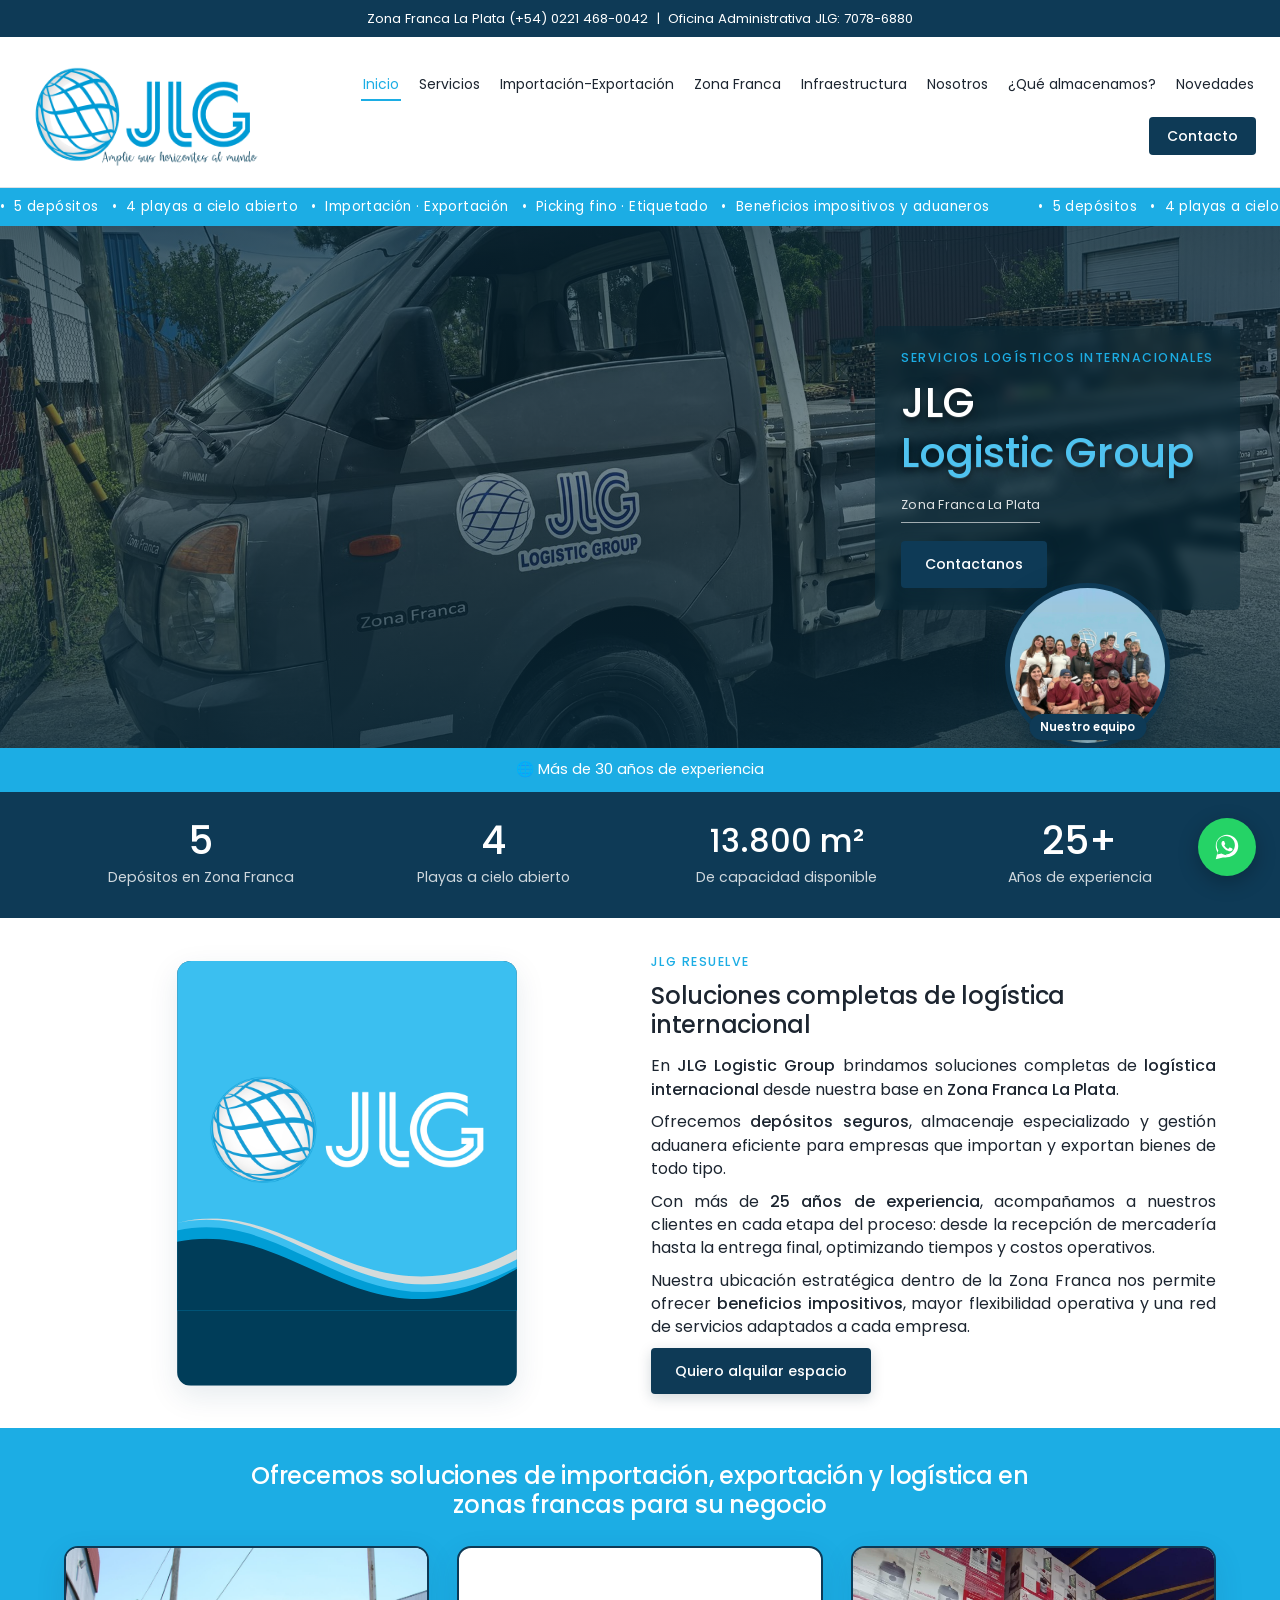
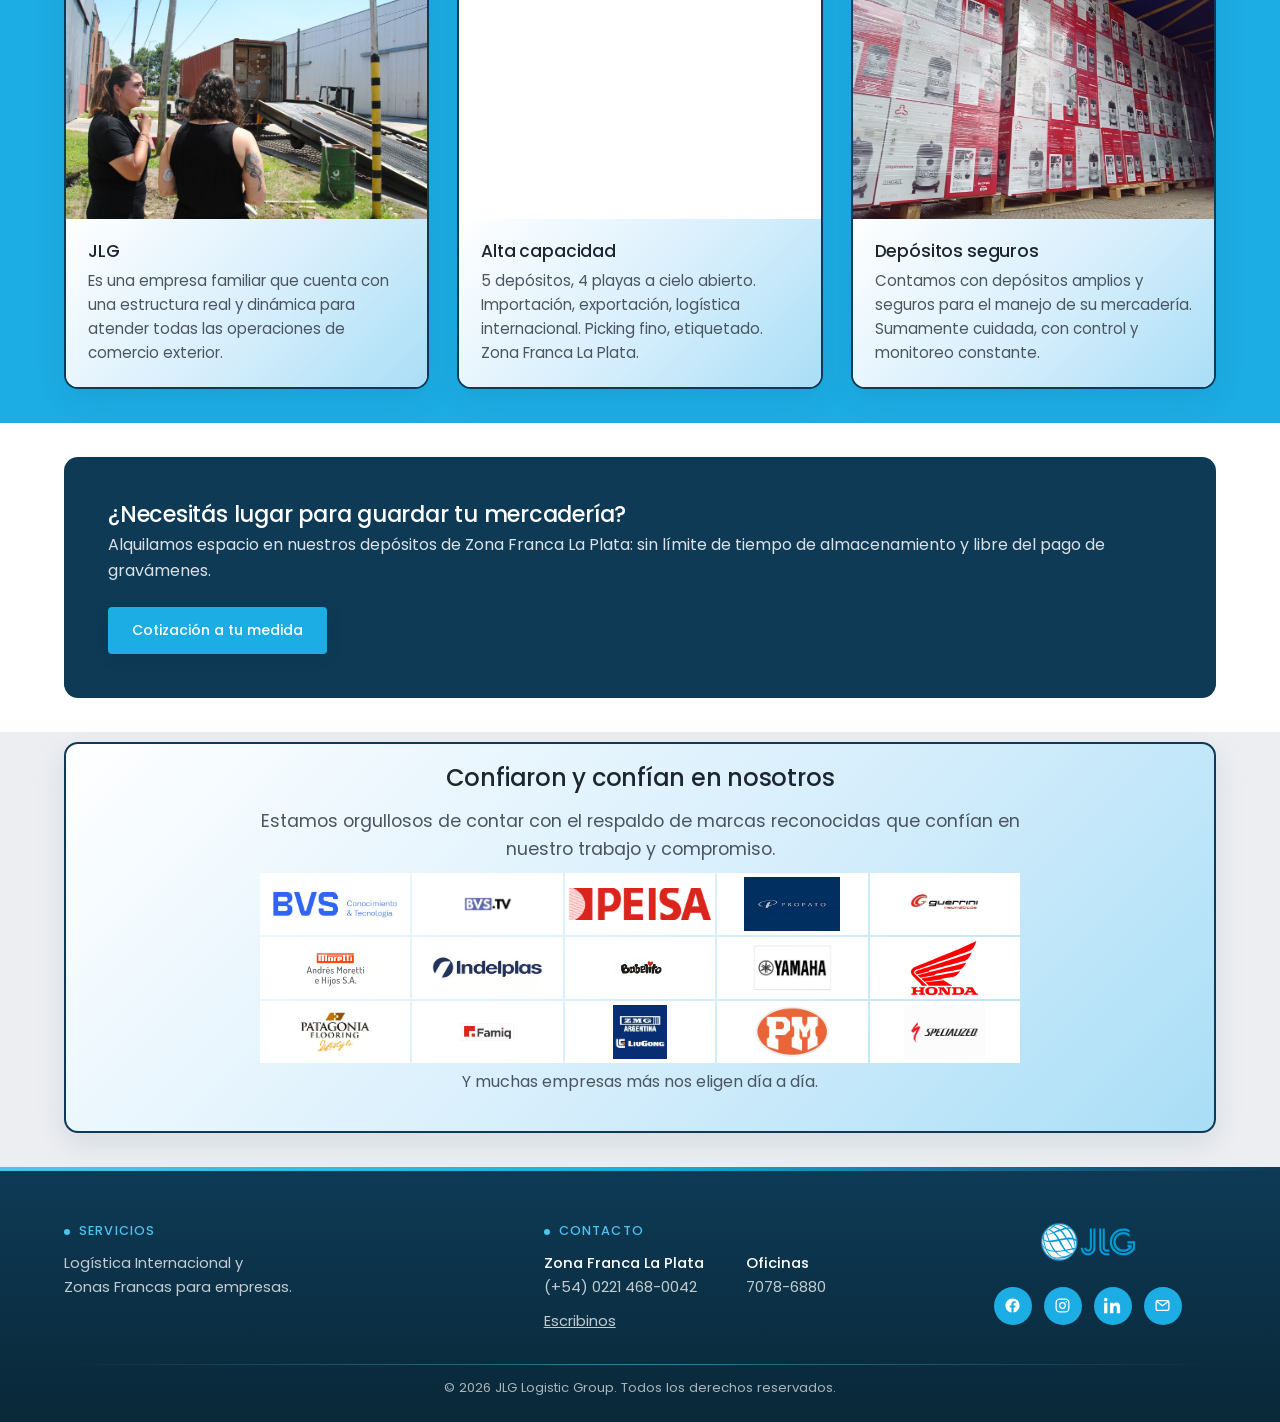
==== commit e0a2e94c: "Mover foto del equipo en círculo de Infraestructura a Inicio Co-Authored-By: Claude Opus 5.5 <norepl" ====
--- a/index.html
+++ b/index.html
@@ -65,6 +65,10 @@
       </div>
     </div>
   </div>
+  <figure class="hero-equipo">
+    <img src="assets/img/galeria/equipo-circulo.jpg" alt="Equipo de trabajo de JLG Logistic Group">
+    <figcaption>Nuestro equipo</figcaption>
+  </figure>
 </section>
 
 <section class="info-bar">
--- a/css/style.css
+++ b/css/style.css
@@ -946,3 +946,26 @@
 @media (max-width: 420px) {
   .hero h1, .page-hero h1 { font-size: 1.3rem; }
 }
+
+/* Foto del equipo en círculo (encabezado de Inicio) */
+.hero-equipo {
+  position: absolute; right: 110px; bottom: 0; z-index: 2; margin: 0;
+  width: clamp(115px, 13vw, 165px);
+}
+.hero-equipo img {
+  display: block; width: 100%; aspect-ratio: 1 / 1; object-fit: cover; border-radius: 50%;
+  border: 5px solid var(--blue-dark);
+  box-shadow: 0 10px 28px rgba(9,40,56,.5);
+  transition: transform .35s ease;
+}
+.hero-equipo:hover img { transform: scale(1.03); }
+.hero-equipo figcaption {
+  position: absolute; left: 50%; bottom: 8px; transform: translateX(-50%);
+  background: var(--blue-dark); color: var(--white); font-weight: 600; font-size: .72rem;
+  padding: 4px 11px; border-radius: 999px; white-space: nowrap;
+  box-shadow: 0 4px 12px rgba(9,40,56,.35);
+}
+@media (max-width: 760px) {
+  .hero-equipo { width: 100px; right: 96px; }
+  .hero-equipo figcaption { font-size: .6rem; padding: 3px 8px; bottom: 5px; }
+}
